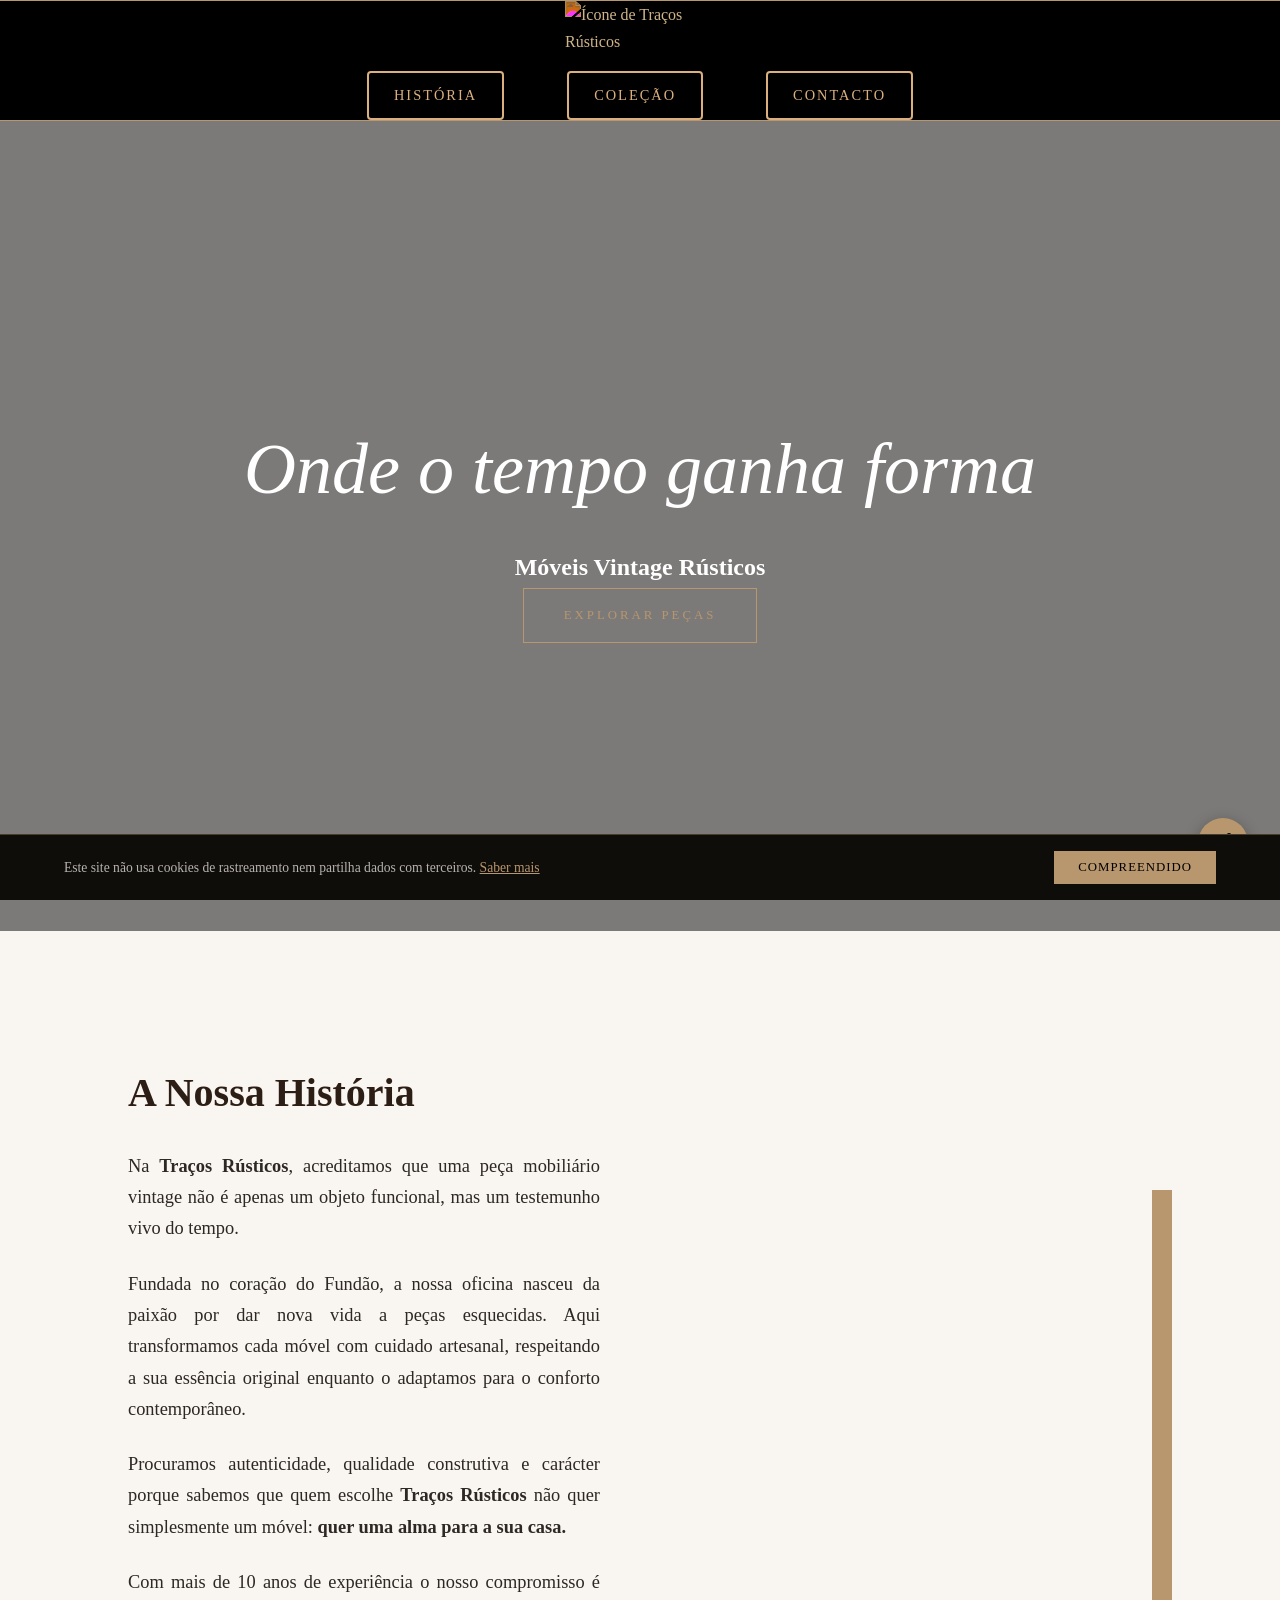
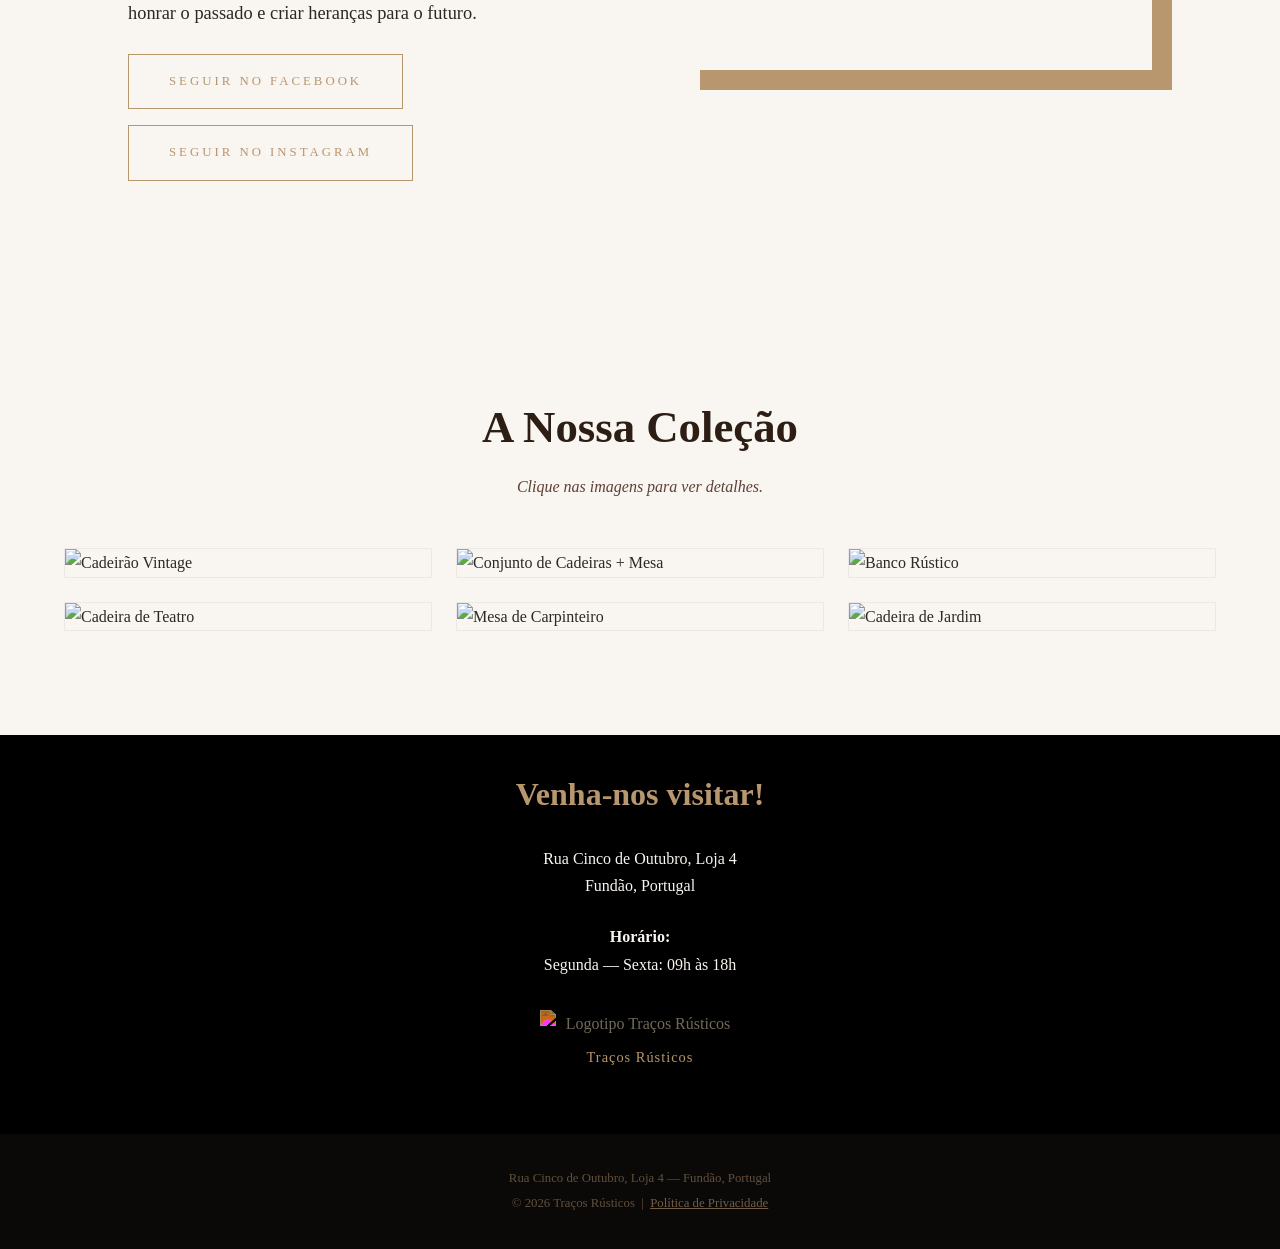
==== index.html @ 24136291 "Otimização: convertidas imagens para WebP e ajustado layout mobile para melhor alinhamento" ====
<!DOCTYPE html>
<html lang="pt">
<head>
  <meta charset="UTF-8">
  <meta name="viewport" content="width=device-width, initial-scale=1.0">
  <title>Traços Rústicos | Móveis Vintage e Restauro Artesanal no Fundão</title>
  <meta name="description" content="Oficina de mobiliário vintage e peças artesanais no Fundão. Especialistas em restauro de móveis rústicos com alma e história. Visite o nosso espaço!">
  <meta name="keywords" content="móveis vintage, mobiliário rústico, restauro de móveis, antiguidades Fundão, decoração artesanal, peças com história, Traços Rústicos">
  <meta name="author" content="Traços Rústicos">
  
  <!-- Open Graph / Facebook -->
  <meta property="og:type" content="website">
  <meta property="og:url" content="https://jotanuno17.github.io/TracosRusticos-pagina/">
  <meta property="og:title" content="Traços Rústicos | Móveis Vintage e Restauro Artesanal">
  <meta property="og:description" content="Oficina de mobiliário vintage e peças artesanais no Fundão. Descubra peças únicas com alma e história.">
  <meta property="og:image" content="https://jotanuno17.github.io/TracosRusticos-pagina/src/logo.png">

  <!-- Twitter -->
  <meta property="twitter:card" content="summary_large_image">
  <meta property="twitter:url" content="https://jotanuno17.github.io/TracosRusticos-pagina/">
  <meta property="twitter:title" content="Traços Rústicos | Móveis Vintage e Restauro Artesanal">
  <meta property="twitter:description" content="Oficina de mobiliário vintage e peças artesanais no Fundão. Descubra peças únicas com alma e história.">
  <meta property="twitter:image" content="https://jotanuno17.github.io/TracosRusticos-pagina/src/logo.png">

  <link rel="stylesheet" href="style.css">
</head>
<body>

    <header class="main-header">
        </header>

  <style>
    :root {
      --cream: #f9f5f0;
      --dark: #010000;
      --gold: #b8966e;
      --wood-dark: #2c1e14;
      --wood-medium: #5d4037;
      --text: #2d2824;
      --white: #ffffff;
      --overlay: rgba(18, 16, 14, 0.95);
    }

    * { margin: 0; padding: 0; box-sizing: border-box; }
    html { 
      scroll-behavior: smooth; 
      overflow-x: hidden; 
      width: 100%;
    }

    body {
      font-family: 'Cormorant Garamond', serif;
      background: var(--cream);
      color: var(--text);
      line-height: 1.7;
      overflow-x: hidden;
      width: 100%;
    }

    /* ── NAVEGAÇÃO ── */
    header {
      background: var(--dark);
      padding: 1.2rem 5%;
      display: flex;
      flex-direction: column;
      align-items: center;
      justify-content: center;
      position: sticky;
      top: 0;
      z-index: 1000;
      border-bottom: 1px solid var(--gold);
      gap: 1rem;
    }

    .logo h1 {
      font-family: 'Playfair Display', serif;
      color: var(--gold);
      font-size: 1.7rem;
      letter-spacing: 1px;
    }

    .logo span {
      display: block;
      color: var(--gold);
      font-size: 0.65rem;
      text-transform: uppercase;
      letter-spacing: 4px;
      opacity: 0.8;
    }

    .main-logo {
      max-width: 150px;
      height: auto;
      display: block;
      /* Filtro para converter branco para #b8966e (dourado) com contraste e brilho otimizados */
      filter: invert(67%) sepia(13%) saturate(1063%) hue-rotate(352deg) brightness(115%) contrast(95%);
      transition: transform 0.3s ease;
    }
    .main-logo:hover { transform: scale(1.05); }

    /* ── ANIMAÇÕES DE FADE-IN ── */
    .reveal {
      opacity: 0;
      transform: translateY(30px);
      transition: all 0.8s ease-out;
    }
    .reveal.active {
      opacity: 1;
      transform: translateY(0);
    }

    /* ── BOTÃO DE PARTILHA ── */
    .share-btn {
      position: fixed;
      bottom: 2rem;
      right: 2rem;
      background: var(--gold);
      color: var(--dark);
      width: 50px;
      height: 50px;
      border-radius: 50%;
      display: flex;
      align-items: center;
      justify-content: center;
      cursor: pointer;
      box-shadow: 0 4px 15px rgba(0,0,0,0.3);
      z-index: 999;
      transition: all 0.3s ease;
      border: none;
    }
    .share-btn:hover {
      transform: scale(1.1) translateY(-5px);
      background: var(--white);
    }
    .share-btn svg { width: 24px; height: 24px; fill: currentColor; }
    
    @media (max-width: 600px) {
      .share-btn { bottom: 1.5rem; right: 1.5rem; width: 45px; height: 45px; }
    }

    nav a {
      color: var(--gold);
      text-decoration: none;
      font-size: 0.85rem;
      text-transform: uppercase;
      letter-spacing: 2px;
      margin: 0 1.5rem;
      transition: opacity 0.3s;
    }

    nav a:hover { opacity: 0.7; }

    /* ── HERO ── */
    .hero {
      height: 90vh;
      background: linear-gradient(rgba(0,0,0,0.5), rgba(0,0,0,0.5)),
                  url(https://res.cloudinary.com/dtil3rfxc/image/upload/v1772812225/FotoLoja_IA_pwxmfw.jpg);
      background-size: cover;
      background-position: center;
      display: flex;
      flex-direction: column;
      justify-content: center;
      align-items: center;
      text-align: center;
      color: var(--white);
      padding: 0 20px;
    }

    .hero h2 {
      font-family: 'Playfair Display', serif;
      font-size: clamp(2.5rem, 6vw, 4.5rem);
      font-weight: 400;
      font-style: italic;
      margin-bottom: 1rem;
    }

    .hero p {
      font-size: 1.3rem;
      max-width: 600px;
      margin-bottom: 2.5rem;
      color: rgba(255,255,255,0.9);
    }

    .btn {
      padding: 1rem 2.5rem;
      border: 1px solid var(--gold);
      color: var(--gold);
      text-decoration: none;
      text-transform: uppercase;
      font-size: 0.8rem;
      letter-spacing: 3px;
      transition: all 0.4s;
      display: inline-block;
    }

    .btn:hover { background: var(--gold); color: var(--dark); }

    /* ── SOBRE ── */
    .sobre {
      padding: 8rem 10%;
      display: grid;
      grid-template-columns: 1fr 1fr;
      gap: 5rem;
      align-items: center;
    }

    .sobre-text h3 {
      font-family: 'Playfair Display', serif;
      font-size: 2.5rem;
      color: var(--wood-dark);
      margin-bottom: 1.5rem;
    }

    .sobre-text p {
      font-size: 1.15rem;
      margin-bottom: 1.5rem;
      text-align: justify;
    }

    .sobre-img {
      height: 500px;
      background: url('https://res.cloudinary.com/dtil3rfxc/image/upload/v1774916712/pe%C3%A7a_para_capa_do_site_lcsenp.jpg') center/cover;
      box-shadow: 20px 20px 0 var(--gold);
    }

    /* ── GALERIA ── */
    .section-header {
      text-align: center;
      padding: 5rem 1rem 3rem;
    }

    .section-header h3 {
      font-family: 'Playfair Display', serif;
      font-size: 2.8rem;
      color: var(--wood-dark);
    }

    .section-header p {
      font-style: italic;
      color: var(--wood-medium);
      margin-top: 0.5rem;
    }

    .gallery-grid {
      columns: 3;
      column-gap: 1.5rem;
      padding: 0 5% 5rem;
    }

    .gallery-item {
      break-inside: avoid;
      margin-bottom: 1.5rem;
      position: relative;
      cursor: pointer;
      overflow: hidden;
      border: 1px solid rgba(0,0,0,0.05);
    }

    .gallery-item img {
      width: 100%;
      display: block;
      transition: transform 0.6s ease;
    }

    .gallery-item:hover img { transform: scale(1.05); }

    .gallery-overlay {
      position: absolute;
      inset: 0;
      background: rgba(44, 30, 20, 0.7);
      display: flex;
      flex-direction: column;
      justify-content: center;
      align-items: center;
      opacity: 0;
      transition: opacity 0.4s;
      color: white;
      text-align: center;
      padding: 20px;
    }

    .gallery-item:hover .gallery-overlay { opacity: 1; }
    .gallery-overlay h4 { font-family: 'Playfair Display', serif; font-size: 1.4rem; }

    .gallery-empty {
      text-align: center;
      padding: 3rem;
      font-style: italic;
      opacity: 0.5;
      column-span: all;
    }

    /* ── LIGHTBOX ── */
    .lightbox {
      display: none;
      position: fixed;
      inset: 0;
      background: var(--overlay);
      z-index: 2000;
      justify-content: center;
      align-items: center;
      flex-direction: column;
      padding: 2rem;
    }

    .lightbox.active { display: flex; }

    .lightbox img {
      max-width: 90%;
      max-height: 70vh;
      box-shadow: 0 0 50px rgba(0,0,0,0.5);
      border: 4px solid var(--gold);
    }

    .lightbox-info {
      color: var(--cream);
      text-align: center;
      margin-top: 1.5rem;
      max-width: 600px;
    }

    .lightbox-info h4 {
      font-family: 'Playfair Display', serif;
      font-size: 2rem;
      color: var(--gold);
      margin-bottom: 0.5rem;
    }

    .lightbox-close {
      position: absolute;
      top: 2rem;
      right: 2rem;
      color: var(--gold);
      font-size: 2.5rem;
      cursor: pointer;
      background: none;
      border: none;
    }

    .lightbox-nav {
      position: absolute;
      top: 50%;
      transform: translateY(-50%);
      background: rgba(184,150,110,0.2);
      border: 1px solid var(--gold);
      color: var(--gold);
      font-size: 1.5rem;
      padding: 0.6rem 1rem;
      cursor: pointer;
      transition: background 0.3s;
    }

    .lightbox-nav:hover { background: var(--gold); color: var(--dark); }
    .lightbox-prev { left: 1.5rem; }
    .lightbox-next { right: 1.5rem; }

    /* ── CONTACTO ── */
    .contacto {
      background: var(--dark);
      color: var(--cream);
      padding: 2rem 10% 4rem;
      display: flex;
      flex-direction: column;
      align-items: center;
      text-align: center;
    }

    .contacto .section-header h3 { color: var(--white); }
    .contacto .section-header p  { color: rgba(253,250,246,0.5); }

    .contact-grid {
      display: flex;
      flex-direction: column;
      align-items: center;
      gap: 2rem;
      width: 100%;
      max-width: 800px;
    }

    .contact-info h4 {
      font-family: 'Playfair Display', serif;
      font-size: 2rem;
      color: var(--gold);
      margin-bottom: 1.5rem;
    }

    .contact-info p { margin-bottom: 0.75rem; }
    .contact-info a { color: var(--gold); }

    .contact-form input,
    .contact-form textarea {
      width: 100%;
      background: rgba(255,255,255,0.05);
      border: 1px solid var(--gold);
      padding: 1rem;
      color: white;
      margin-bottom: 1rem;
      font-family: inherit;
      font-size: 1rem;
      outline: none;
    }

    .contact-form input::placeholder,
    .contact-form textarea::placeholder { color: rgba(255,255,255,0.35); font-style: italic; }

    .contact-form button {
      background: var(--gold);
      border: none;
      padding: 1rem 2rem;
      cursor: pointer;
      font-family: inherit;
      text-transform: uppercase;
      letter-spacing: 2px;
      font-weight: 600;
      width: 100%;
      transition: background 0.3s;
      color: var(--dark);
    }

    .contact-form button:hover:not(:disabled) { background: var(--wood-medium); color: var(--white); }
    .contact-form button:disabled { opacity: 0.7; cursor: default; }

    /* ── FOOTER ── */
    footer {
      background: #0a0908;
      color: rgba(184,150,110,0.5);
      text-align: center;
      padding: 2rem 3rem;
      font-size: 0.8rem;
      line-height: 2;
    }

    footer a {
      color: rgba(184,150,110,0.6);
      cursor: pointer;
      text-decoration: underline;
    }

    /* ── COOKIE BAR ── */
    .cookie-bar {
      position: fixed;
      bottom: 0; left: 0; right: 0;
      background: #0f0d0a;
      border-top: 1px solid rgba(184,150,110,0.35);
      padding: 1rem 5%;
      display: flex;
      align-items: center;
      justify-content: space-between;
      gap: 1.5rem;
      z-index: 8000;
      transform: translateY(100%);
      transition: transform 0.5s ease;
    }

    .cookie-bar.visible { transform: translateY(0); }

    .cookie-bar p {
      color: rgba(253,250,246,0.7);
      font-size: 0.85rem;
      line-height: 1.5;
    }

    .cookie-bar a {
      color: var(--gold);
      cursor: pointer;
      text-decoration: underline;
    }

    .cookie-btn {
      background: var(--gold);
      color: var(--dark);
      border: none;
      padding: 0.55rem 1.5rem;
      font-family: 'Cormorant Garamond', serif;
      font-size: 0.8rem;
      letter-spacing: 1px;
      text-transform: uppercase;
      cursor: pointer;
      white-space: nowrap;
      flex-shrink: 0;
      transition: background 0.3s;
    }

    .cookie-btn:hover { background: var(--wood-medium); color: var(--white); }

    /* ── PRIVACY MODAL ── */
    .privacy-modal {
      display: none;
      position: fixed;
      inset: 0;
      background: rgba(10,8,6,0.96);
      z-index: 9500;
      align-items: center;
      justify-content: center;
      padding: 2rem;
    }

    .privacy-modal.active { display: flex; }

    .privacy-box {
      background: #1a1612;
      border: 1px solid rgba(184,150,110,0.4);
      max-width: 680px;
      width: 100%;
      max-height: 85vh;
      display: flex;
      flex-direction: column;
    }

    .privacy-head {
      padding: 1.75rem 2rem;
      border-bottom: 1px solid rgba(184,150,110,0.2);
      display: flex;
      justify-content: space-between;
      align-items: center;
    }

    .privacy-head h2 {
      font-family: 'Playfair Display', serif;
      color: var(--gold);
      font-size: 1.4rem;
      font-weight: 400;
    }

    .privacy-close {
      background: none;
      border: none;
      color: rgba(253,250,246,0.5);
      font-size: 1.4rem;
      cursor: pointer;
      transition: color 0.2s;
    }

    .privacy-close:hover { color: var(--gold); }

    .privacy-body {
      padding: 2rem;
      overflow-y: auto;
      color: rgba(253,250,246,0.75);
      font-size: 0.95rem;
      line-height: 1.8;
    }

    .privacy-body h3 {
      font-family: 'Playfair Display', serif;
      color: var(--gold);
      font-size: 1.05rem;
      font-weight: 400;
      margin: 1.5rem 0 0.5rem;
    }

    .privacy-body h3:first-child { margin-top: 0; }

    /* ── RESPONSIVE ── */
    @media (max-width: 900px) {
      .sobre, .contact-grid { grid-template-columns: 1fr; }
      .gallery-grid { columns: 2; }
      .sobre-img { 
        height: 300px; 
        margin-top: 2rem; 
        box-shadow: 10px 10px 0 var(--gold); 
        width: 100%;
      }
      header { 
        flex-direction: column; 
        gap: 1rem; 
        text-align: center; 
        padding: 1.5rem 5%; 
        width: 100%;
        border-bottom: none;
      }
      .logo-container { width: 100%; display: flex; justify-content: center; }
      .main-logo { max-width: 100px; height: auto; }
      nav { display: none; }
      .lightbox-prev { left: 0.5rem; }
      .lightbox-next { right: 0.5rem; }
      .sobre { padding: 4rem 5%; gap: 2rem; }
      .contacto { padding: 4rem 5%; }
      .social-btns {
        flex-direction: column;
        align-items: center;
        width: 100%;
      }
      .social-btns .btn {
        width: 100%;
        max-width: 300px;
        text-align: center;
      }
    }

    @media (max-width: 600px) {
      .gallery-grid { columns: 1; }
      .cookie-bar { flex-direction: column; align-items: flex-start; padding: 1rem 5%; }
      .hero h2 { font-size: 2.2rem; }
      .hero p { font-size: 1.1rem; }
      .section-header h3 { font-size: 2.2rem; }
      .contact-info h4 { font-size: 1.6rem; }
    }
  </style>
</head>
<body>

  <!-- HEADER -->
  <header class="main-header">
  <div class="logo-container">
    <img src="/TracosRusticos-pagina/src/logo.png" alt="Ícone de Traços Rústicos" class="main-logo">
  </div>
  <nav class="main-nav">
    <a href="#sobre" class="nav-btn">História</a>
    <a href="#galeria" class="nav-btn">Coleção</a>
    <a href="#contacto" class="nav-btn">Contacto</a>
  </nav>
</header>

  <!-- HERO -->
  <section class="hero">  
    <div class="reveal active">
      <h2>Onde o tempo ganha forma</h2>
      <h1>Móveis Vintage Rústicos</h1>
      <a href="#galeria" class="btn">Explorar Peças</a>
    </div>
  </section>
  <!-- SOBRE -->
  <section id="sobre" class="sobre reveal">
    <div class="sobre-text">
      <h3>A Nossa História</h3>
      <p>
          <p2>Na <strong>Traços Rústicos</strong>, acreditamos que uma peça mobiliário vintage não é apenas um objeto funcional, mas um testemunho vivo do tempo.</p2>
      <p> Fundada no coração do Fundão, a nossa oficina nasceu da paixão por dar nova vida a peças esquecidas. Aqui transformamos cada móvel com cuidado artesanal, respeitando a sua essência original enquanto o adaptamos para o conforto contemporâneo.  <p> 
   <p> Procuramos autenticidade, qualidade construtiva e carácter porque sabemos que quem escolhe <strong>Traços Rústicos</strong> não quer simplesmente um móvel: <strong>quer uma alma para a sua casa.</strong></p>
   <p>Com mais de 10 anos de experiência o nosso compromisso é honrar o passado e criar heranças para o futuro. 
      </p>
      <div class="social-btns" style="margin-top:1.5rem; display: flex; gap: 1rem; flex-wrap: wrap;">
        <a href="https://www.facebook.com/profile.php?id=100013666980597" target="_blank" class="btn">Seguir no Facebook</a>
        <a href="https://www.instagram.com/paulocreativo1/" target="_blank" class="btn">Seguir no Instagram</a>
      </div>
    </div>
    <div class="sobre-img"></div>
  </section>

  <!-- GALERIA -->
  <section id="galeria" class="reveal">
    <div class="section-header">
      <h3>A Nossa Coleção</h3>
      <p>Clique nas imagens para ver detalhes.</p>
    </div>
    <div class="gallery-grid" id="galleryGrid">
      <div class="gallery-empty">A carregar peças…</div>
    </div>
  </section>

  <!-- CONTACTO -->
  <section id="contacto" class="contacto reveal">
    <div class="contact-grid">
      <div class="contact-info">
        <h4>Venha-nos visitar!</h4>
        <p>Rua Cinco de Outubro, Loja 4<br>Fundão, Portugal</p>
        <p style="margin-top:1.5rem;"><strong>Horário:</strong><br>Segunda — Sexta: 09h às 18h</p>
        <div style="margin-top:2rem; display: flex; flex-direction: column; align-items: center; gap: 0.5rem;">
          <img src="/TracosRusticos-pagina/src/logo.png" alt="Logotipo Traços Rústicos" class="main-logo" style="max-width: 220px;">
          <a href="https://www.facebook.com/profile.php?id=100013666980597" target="_blank" style="color: var(--gold); text-decoration: none; font-size: 0.9rem; letter-spacing: 1px;">Traços Rústicos</a>
        </div>
      </div>
    </div>
  </section>

  <!-- FOOTER -->
  <footer>
    <p>Rua Cinco de Outubro, Loja 4 — Fundão, Portugal</p>
    <p>&copy; 2026 Traços Rústicos &nbsp;|&nbsp;
      <a onclick="abrirPrivacidade()">Política de Privacidade</a>
    </p>
  </footer>

  <!-- SHARE BUTTON -->
  <button class="share-btn" onclick="partilharPagina()" title="Partilhar com amigos">
    <svg viewBox="0 0 24 24"><path d="M18 16.08c-.76 0-1.44.3-1.96.77L8.91 12.7c.05-.23.09-.46.09-.7s-.04-.47-.09-.7l7.05-4.11c.54.5 1.25.81 2.04.81 1.66 0 3-1.34 3-3s-1.34-3-3-3-3 1.34-3 3c0 .24.04.47.09.7L8.04 9.81C7.5 9.31 6.79 9 6 9c-1.66 0-3 1.34-3 3s1.34 3 3 3c.79 0 1.5-.31 2.04-.81l7.12 4.16c-.05.21-.08.43-.08.65 0 1.61 1.31 2.92 2.92 2.92s2.92-1.31 2.92-2.92c0-1.61-1.31-2.92-2.92-2.92zM18 4c.55 0 1 .45 1 1s-.45 1-1 1-1-.45-1-1 .45-1 1-1zM6 13c-.55 0-1-.45-1-1s.45-1-1-1 1-.45 1-1 .45 1 1 1zM18 20c-.55 0-1-.45-1-1s.45-1-1-1 1-.45 1-1 .45 1 1 1z"/></svg>
  </button>

  <!-- COOKIE BAR -->
  <div class="cookie-bar" id="cookieBar">
    <p>
      Este site não usa cookies de rastreamento nem partilha dados com terceiros.
      <a onclick="abrirPrivacidade()">Saber mais</a>
    </p>
    <button class="cookie-btn" onclick="aceitarCookies()">Compreendido</button>
  </div>

  <!-- PRIVACY MODAL -->
  <div class="privacy-modal" id="privacyModal">
    <div class="privacy-box">
      <div class="privacy-head">
        <h2>Política de Privacidade</h2>
        <button class="privacy-close" onclick="fecharPrivacidade()">✕</button>
      </div>
      <div class="privacy-body">
        <h3>Cookies</h3>
        <p>Este site <strong>não utiliza cookies</strong> de rastreamento, publicidade ou análise. Não partilhamos qualquer dado com terceiros.</p>

  
      </div>
    </div>
  </div>

  <!-- LIGHTBOX -->
  <div class="lightbox" id="lightbox">
    <button class="lightbox-close" onclick="fecharLightbox()">✕</button>
    <button class="lightbox-nav lightbox-prev" onclick="navLightbox(-1)">‹</button>
    <img id="lbImg" src="" alt="">
    <div class="lightbox-info">
      <h4 id="lbTitle"></h4>
      <p  id="lbDesc"></p>
    </div>
    <button class="lightbox-nav lightbox-next" onclick="navLightbox(1)">›</button>
  </div>


  <script>
    // ============================================================
    // GALERIA — Para adicionar uma nova peça, copia um bloco { }
    // e preenche: img (caminho da imagem), titulo e desc.
    // ============================================================
    const pecas = [
      {
        img: "/TracosRusticos-pagina/src/Cadeira1_marco.png",
        titulo: "Cadeirão Vintage",
        desc: "Cadeirão vintage restaurado estofado em tecido."
      },
      {
        img: "/TracosRusticos-pagina/src/Cadeira2_marco.jpg",
        titulo: "Cadeira de Teatro",
        desc: "Cadeira de madeira com assento estofado em veludo vermelho."
      },
      {
        img: "/TracosRusticos-pagina/src/Cadeira3_marco.jpg",
        titulo: "Conjunto de Cadeiras + Mesa",
        desc: "Conjunto de Cadeiras com mesa restaurada em madeira maciça, perfeito para refeições rústicas."
      },
      {
        img: "/TracosRusticos-pagina/src/mesa_carpinteiro.jpg",
        titulo: "Mesa de Carpinteiro",
        desc: "Mesa de trabalho ideal para um espaço de criação."
      },
      {
        img: "/TracosRusticos-pagina/src/banco.jpg",
        titulo: "Banco Rústico",
        desc: "Banco estilo suíço, perfeito quer para interiores quer para exteriores."
      },
      {
        img: "/TracosRusticos-pagina/src/Cadeira_jardim.jpg",
        titulo: "Cadeira de Jardim",
        desc: "Cadeira rústica ideal para ambientes exteriores."
      },
    ];
    // ============================================================

    const grid = document.getElementById('galleryGrid');
    grid.innerHTML = '';
    let currentIndex = 0;

    pecas.forEach((peca, i) => {
      grid.innerHTML += `
        <div class="gallery-item" onclick="abrirLightbox(${i})">
          <img src="${peca.img}" alt="${peca.titulo}" loading="lazy">
          <div class="gallery-overlay">
            <h4>${peca.titulo}</h4>
            <p>${peca.desc}</p>
          </div>
        </div>`;
    });

    function abrirLightbox(i) {
      currentIndex = i;
      document.getElementById('lbImg').src = pecas[i].img;
      document.getElementById('lbTitle').textContent = pecas[i].titulo;
      document.getElementById('lbDesc').textContent = pecas[i].desc;
      document.getElementById('lightbox').classList.add('active');
    }

    function fecharLightbox() {
      document.getElementById('lightbox').classList.remove('active');
    }

    function navLightbox(dir) {
      currentIndex = (currentIndex + dir + pecas.length) % pecas.length;
      abrirLightbox(currentIndex);
    }

    function aceitarCookies() {
      localStorage.setItem('cookiesAceites', 'true');
      document.getElementById('cookieBar').style.display = 'none';
    }

    function partilharPagina() {
      if (navigator.share) {
        navigator.share({
          title: 'Traços Rústicos | Antiguidades & Peças com História',
          text: 'Descobre peças únicas e mobiliário vintage restaurado na Traços Rústicos.',
          url: window.location.href
        }).catch(console.error);
      } else {
        // Fallback: Copiar para o clipboard
        navigator.clipboard.writeText(window.location.href).then(() => {
          alert('Link copiado para a área de transferência! Partilha com os teus amigos.');
        });
      }
    }

    function abrirPrivacidade() {
      document.getElementById('privacyModal').classList.add('active');
    }

    // Animação de Fade-In ao fazer Scroll
    function reveal() {
      var reveals = document.querySelectorAll(".reveal");
      for (var i = 0; i < reveals.length; i++) {
        var windowHeight = window.innerHeight;
        var elementTop = reveals[i].getBoundingClientRect().top;
        var elementVisible = 150;
        if (elementTop < windowHeight - elementVisible) {
          reveals[i].classList.add("active");
        }
      }
    }
    window.addEventListener("scroll", reveal);
    window.addEventListener("load", reveal);

    function fecharPrivacidade() {
      document.getElementById('privacyModal').classList.remove('active');
    }

    if (!localStorage.getItem('cookies')) {
      setTimeout(() => document.getElementById('cookieBar').classList.add('visible'), 1000);
    }

    function enviarMensagem() {
      const btn = document.getElementById('btnEnviar');
      btn.disabled = true;
      btn.textContent = 'Enviado ✓';
    }
  </script>
</body>
</html>
---- style.css ----
body {
  margin: 0;
  font-family: 'Playfair Display', serif; /* Uma fonte serif elegante, como a do menu original */
  background-color: #000;
}

.main-header {
  background-color: #000000;
  display: flex;
  justify-content: space-between; /* Distribui os 3 itens: spacer, logo, nav */
  align-items: left; /* Alinha verticalmente no centro */
  padding: 0px 50px; /* Adiciona padding para um aspeto mais limpo */
  border-top: none
}

.spacer {
  flex: 1; /* Ocupa um terço do espaço à esquerda para centralizar o logo */
}

.logo-container {
  flex: 1; /* Ocupa um terço do espaço no centro */
  text-align: left; /* Centraliza o logo dentro do container */
}

.main-logo {
  width: 200px;
  height: 200px;
  display: block;
  margin: 0 auto;
}

.main-nav {
  flex: 1; /* Ocupa um terço do espaço à direita */
  text-align: right;
  display: flex;
  justify-content: flex-end; /* Alinha os botões à direita */
  gap: 15px; /* Espaço entre os botões */
}

.nav-btn {
  color: #dcb07e; /* Cor dourada viva */
  text-transform: uppercase;
  text-decoration: none;
  font-weight: 500;
  font-size: 0.9em;
  border: 2px solid #dcb07e; /* Borda dourada viva */
  padding: 10px 25px; /* Mais padding para um aspeto de botão */
  border-radius: 4px; /* Retangular com cantos ligeiramente arredondados */
  display: inline-block;
  transition: all 0.3s ease; /* Efeito suave no hover */
}

.nav-btn:hover {
  background-color: #dcb07e; /* Inverte as cores no hover */
  color: #000000;
}
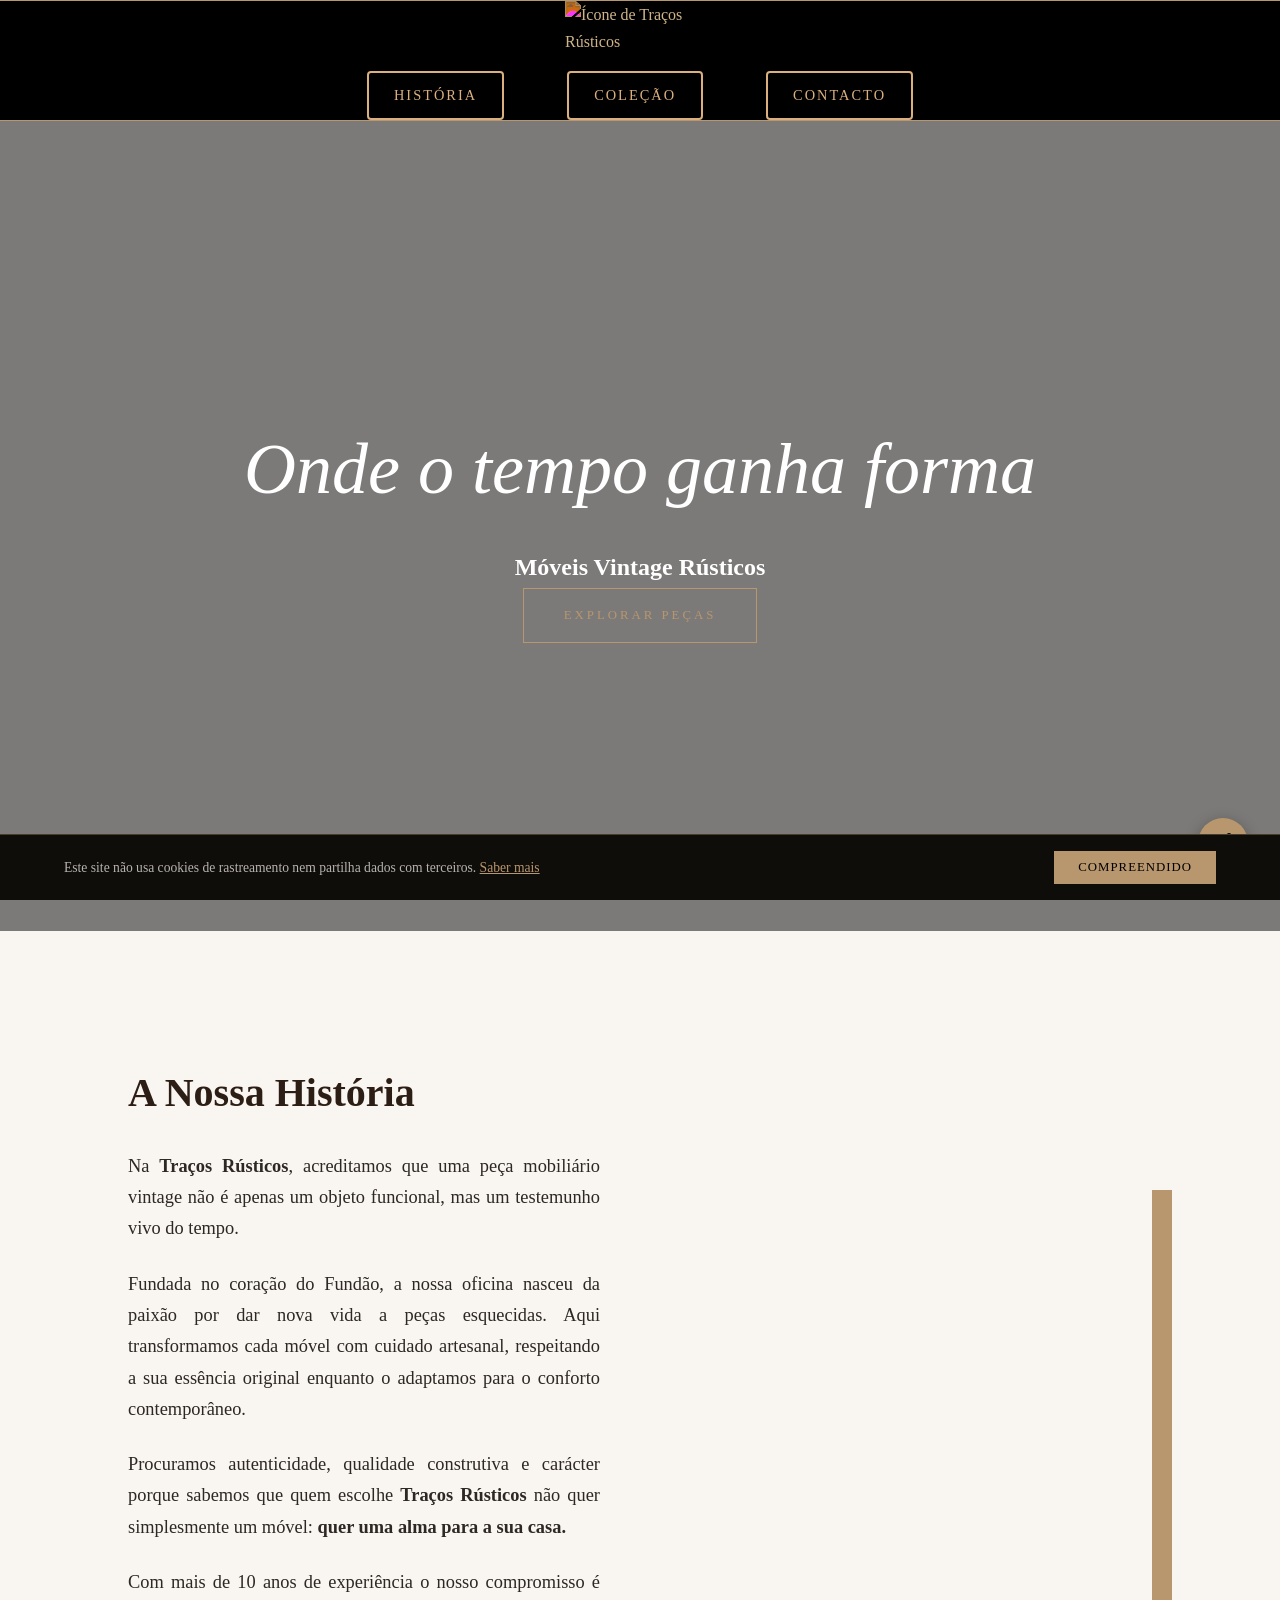
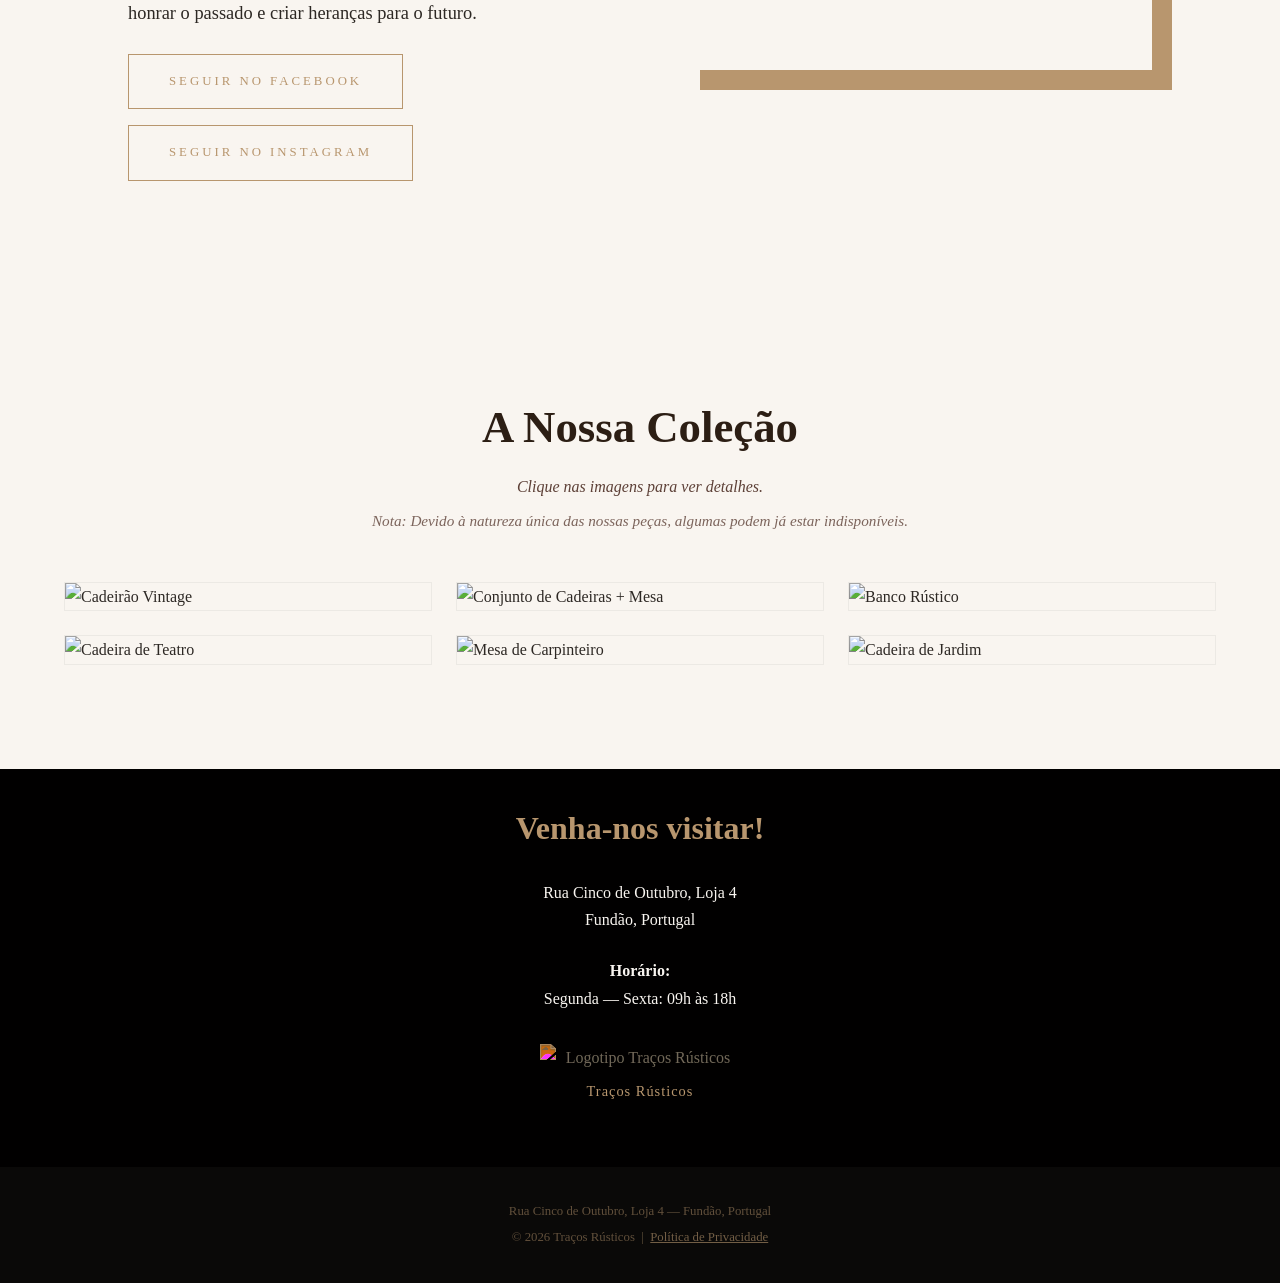
==== commit 15e02484: "Conteúdo: adicionada nota de disponibilidade na secção da Coleção" ====
--- a/index.html
+++ b/index.html
@@ -643,6 +643,7 @@
     <div class="section-header">
       <h3>A Nossa Coleção</h3>
       <p>Clique nas imagens para ver detalhes.</p>
+      <p style="font-style: italic; margin-top: 0.5rem; opacity: 0.8; font-size: 0.95rem;">Nota: Devido à natureza única das nossas peças, algumas podem já estar indisponíveis.</p>
     </div>
     <div class="gallery-grid" id="galleryGrid">
       <div class="gallery-empty">A carregar peças…</div>
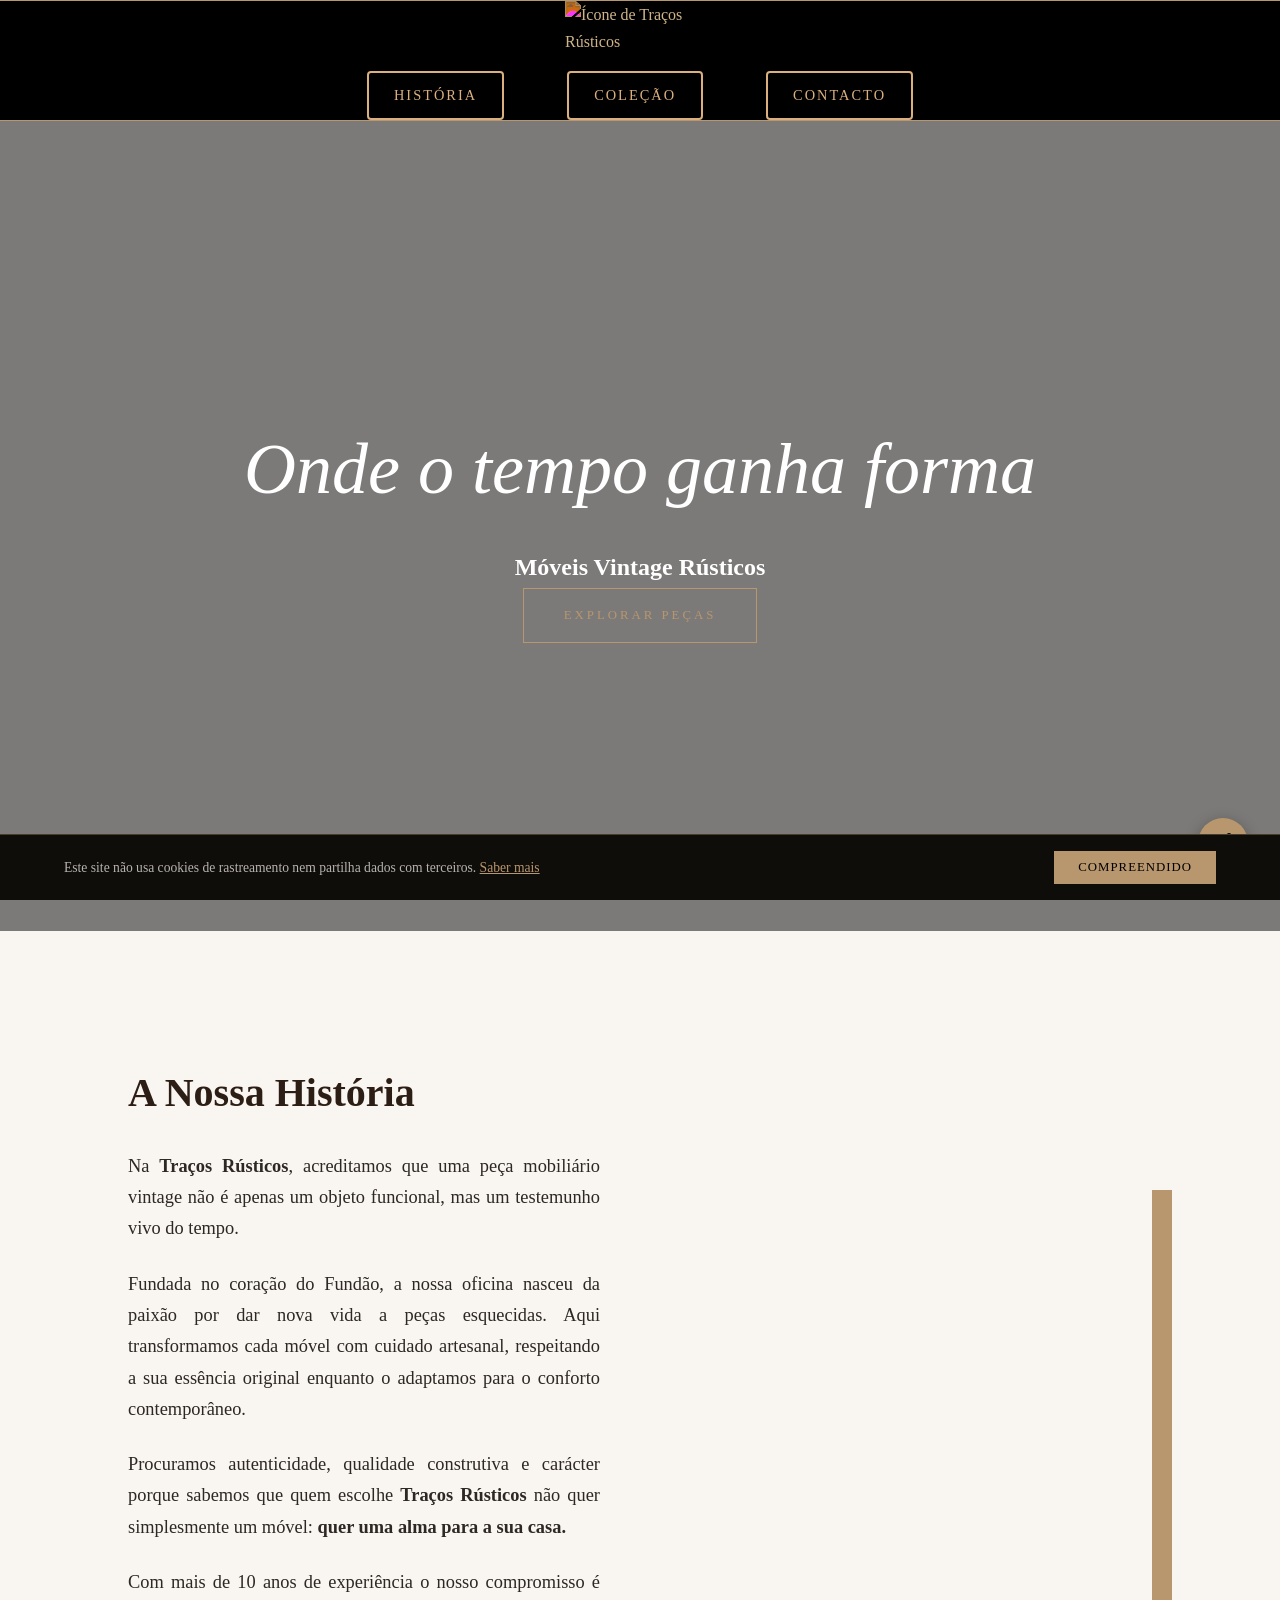
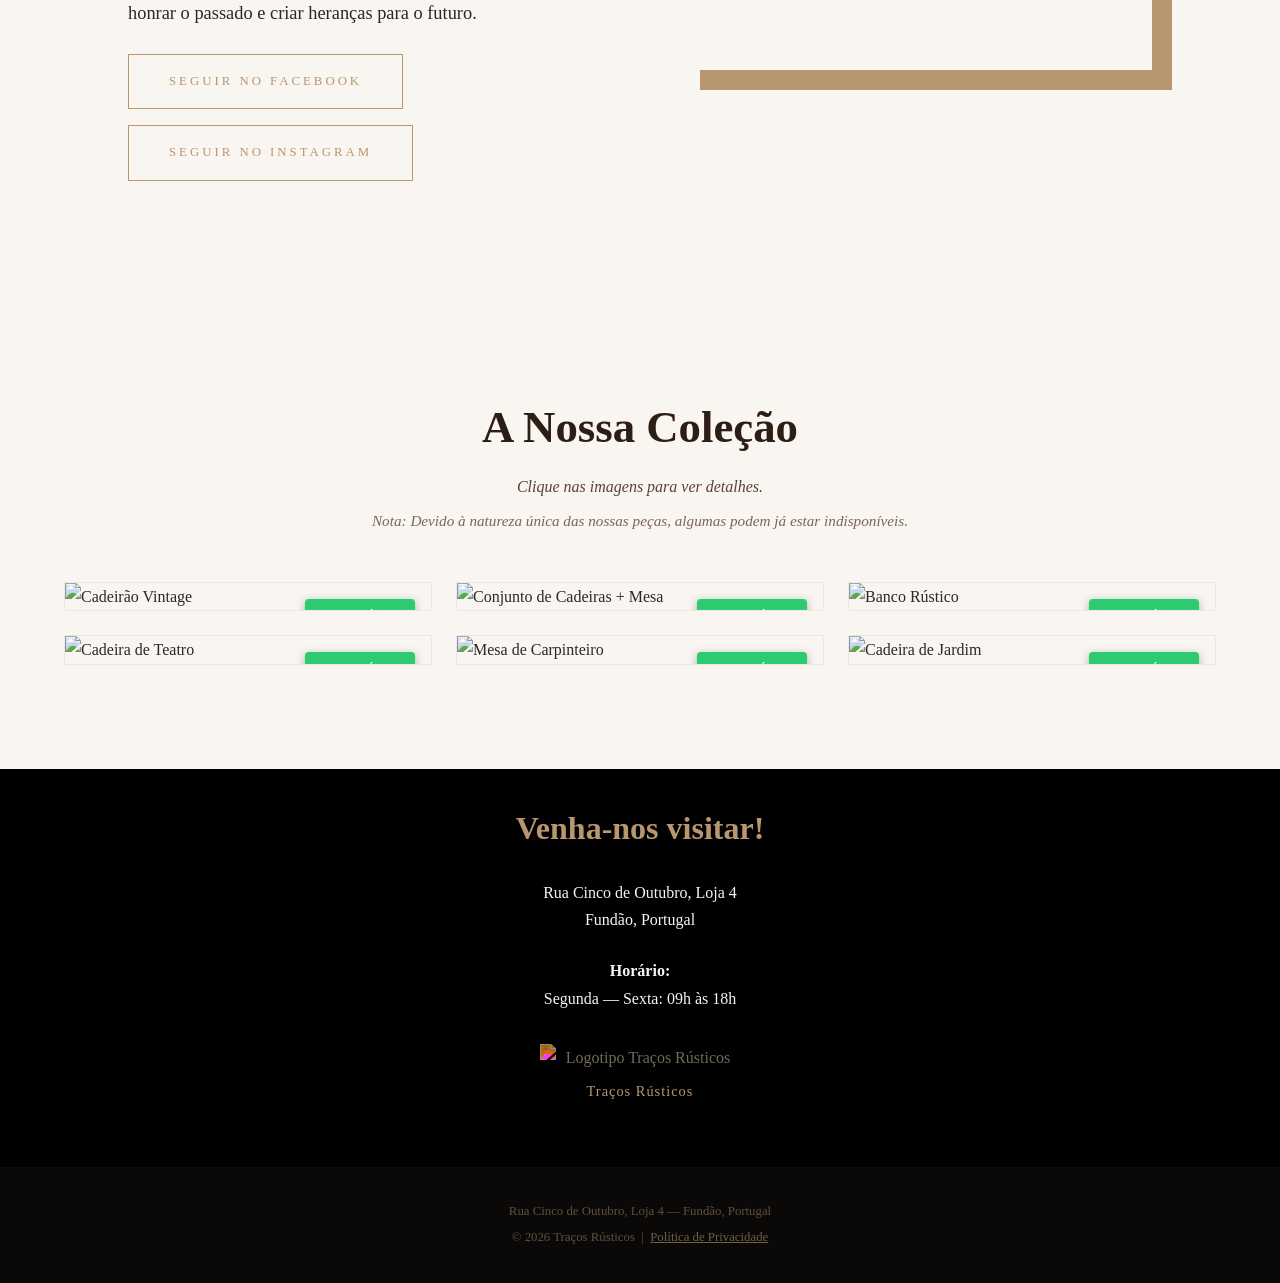
==== commit c986a067: "Funcionalidade: implementado sistema de etiquetas de disponibilidade (Disponível/Indisponível) na ga" ====
--- a/index.html
+++ b/index.html
@@ -281,6 +281,33 @@
 
     .gallery-item:hover .gallery-overlay { opacity: 1; }
     .gallery-overlay h4 { font-family: 'Playfair Display', serif; font-size: 1.4rem; }
+
+    /* ── ETIQUETAS DE DISPONIBILIDADE ── */
+    .badge {
+      position: absolute;
+      top: 1rem;
+      right: 1rem;
+      padding: 0.4rem 0.8rem;
+      font-size: 0.75rem;
+      font-weight: 600;
+      text-transform: uppercase;
+      letter-spacing: 1px;
+      border-radius: 4px;
+      z-index: 10;
+      box-shadow: 0 2px 8px rgba(0,0,0,0.3);
+      pointer-events: none;
+    }
+    .badge-available {
+      background: #2ecc71; /* Verde */
+      color: white;
+    }
+    .badge-unavailable {
+      background: #e74c3c; /* Vermelho */
+      color: white;
+    }
+    .gallery-item.unavailable img {
+      filter: grayscale(0.8) brightness(0.7);
+    }
 
     .gallery-empty {
       text-align: center;
@@ -719,38 +746,44 @@
   <script>
     // ============================================================
     // GALERIA — Para adicionar uma nova peça, copia um bloco { }
-    // e preenche: img (caminho da imagem), titulo e desc.
+    // e preenche: img (caminho da imagem), titulo, desc e disponivel (true/false).
     // ============================================================
     const pecas = [
       {
-        img: "/TracosRusticos-pagina/src/Cadeira1_marco.png",
+        img: "/TracosRusticos-pagina/src/Cadeira1_marco.webp",
         titulo: "Cadeirão Vintage",
-        desc: "Cadeirão vintage restaurado estofado em tecido."
+        desc: "Cadeirão vintage restaurado estofado em tecido.",
+        disponivel: true
       },
       {
-        img: "/TracosRusticos-pagina/src/Cadeira2_marco.jpg",
+        img: "/TracosRusticos-pagina/src/Cadeira2_marco.webp",
         titulo: "Cadeira de Teatro",
-        desc: "Cadeira de madeira com assento estofado em veludo vermelho."
+        desc: "Cadeira de madeira com assento estofado em veludo vermelho.",
+        disponivel: true
       },
       {
-        img: "/TracosRusticos-pagina/src/Cadeira3_marco.jpg",
+        img: "/TracosRusticos-pagina/src/Cadeira3_marco.webp",
         titulo: "Conjunto de Cadeiras + Mesa",
-        desc: "Conjunto de Cadeiras com mesa restaurada em madeira maciça, perfeito para refeições rústicas."
+        desc: "Conjunto de Cadeiras com mesa restaurada em madeira maciça, perfeito para refeições rústicas.",
+        disponivel: true
       },
       {
-        img: "/TracosRusticos-pagina/src/mesa_carpinteiro.jpg",
+        img: "/TracosRusticos-pagina/src/mesa_carpinteiro.webp",
         titulo: "Mesa de Carpinteiro",
-        desc: "Mesa de trabalho ideal para um espaço de criação."
+        desc: "Mesa de trabalho ideal para um espaço de criação.",
+        disponivel: true
       },
       {
-        img: "/TracosRusticos-pagina/src/banco.jpg",
+        img: "/TracosRusticos-pagina/src/banco.webp",
         titulo: "Banco Rústico",
-        desc: "Banco estilo suíço, perfeito quer para interiores quer para exteriores."
+        desc: "Banco estilo suíço, perfeito quer para interiores quer para exteriores.",
+        disponivel: true
       },
       {
-        img: "/TracosRusticos-pagina/src/Cadeira_jardim.jpg",
+        img: "/TracosRusticos-pagina/src/Cadeira_jardim.webp",
         titulo: "Cadeira de Jardim",
-        desc: "Cadeira rústica ideal para ambientes exteriores."
+        desc: "Cadeira rústica ideal para ambientes exteriores.",
+        disponivel: true
       },
     ];
     // ============================================================
@@ -760,8 +793,13 @@
     let currentIndex = 0;
 
     pecas.forEach((peca, i) => {
+      const statusClass = peca.disponivel ? 'available' : 'unavailable';
+      const statusText = peca.disponivel ? 'Disponível' : 'Indisponível';
+      const badgeClass = peca.disponivel ? 'badge-available' : 'badge-unavailable';
+
       grid.innerHTML += `
-        <div class="gallery-item" onclick="abrirLightbox(${i})">
+        <div class="gallery-item ${statusClass}" onclick="abrirLightbox(${i})">
+          <div class="badge ${badgeClass}">${statusText}</div>
           <img src="${peca.img}" alt="${peca.titulo}" loading="lazy">
           <div class="gallery-overlay">
             <h4>${peca.titulo}</h4>
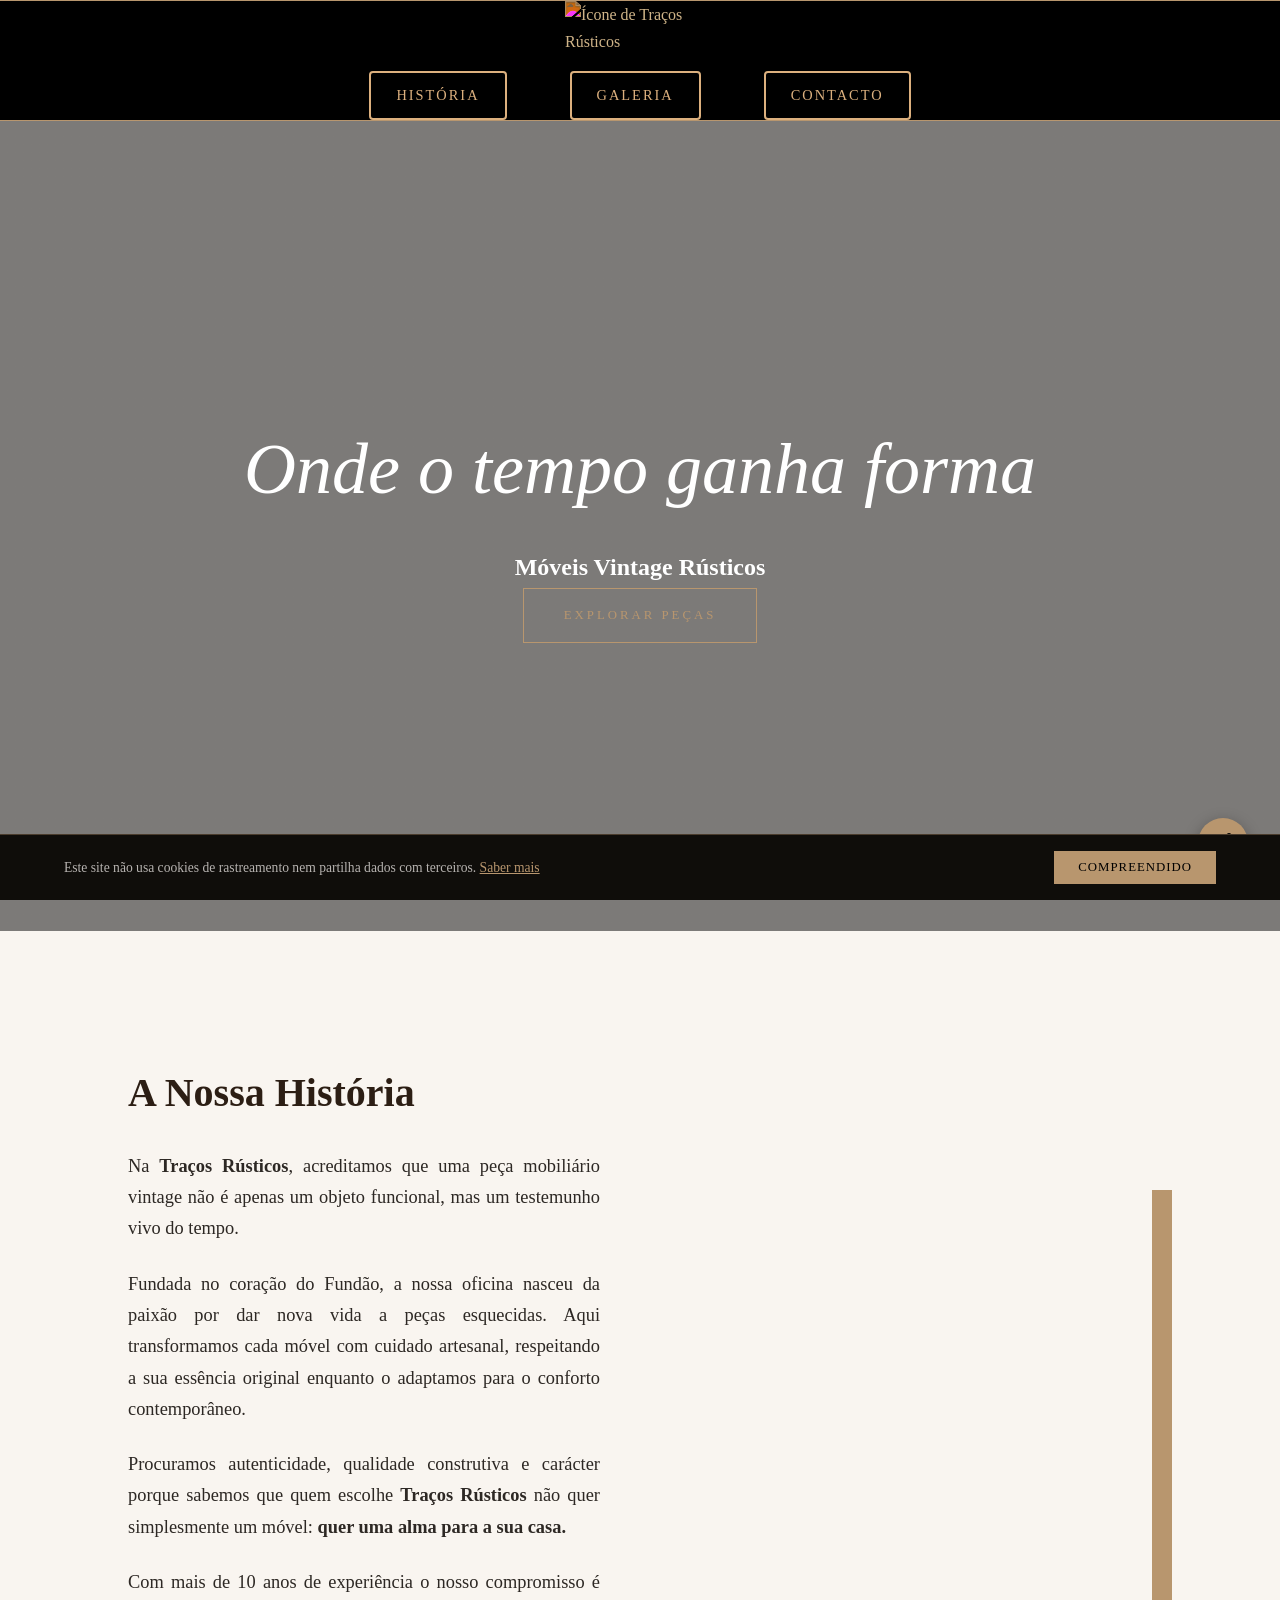
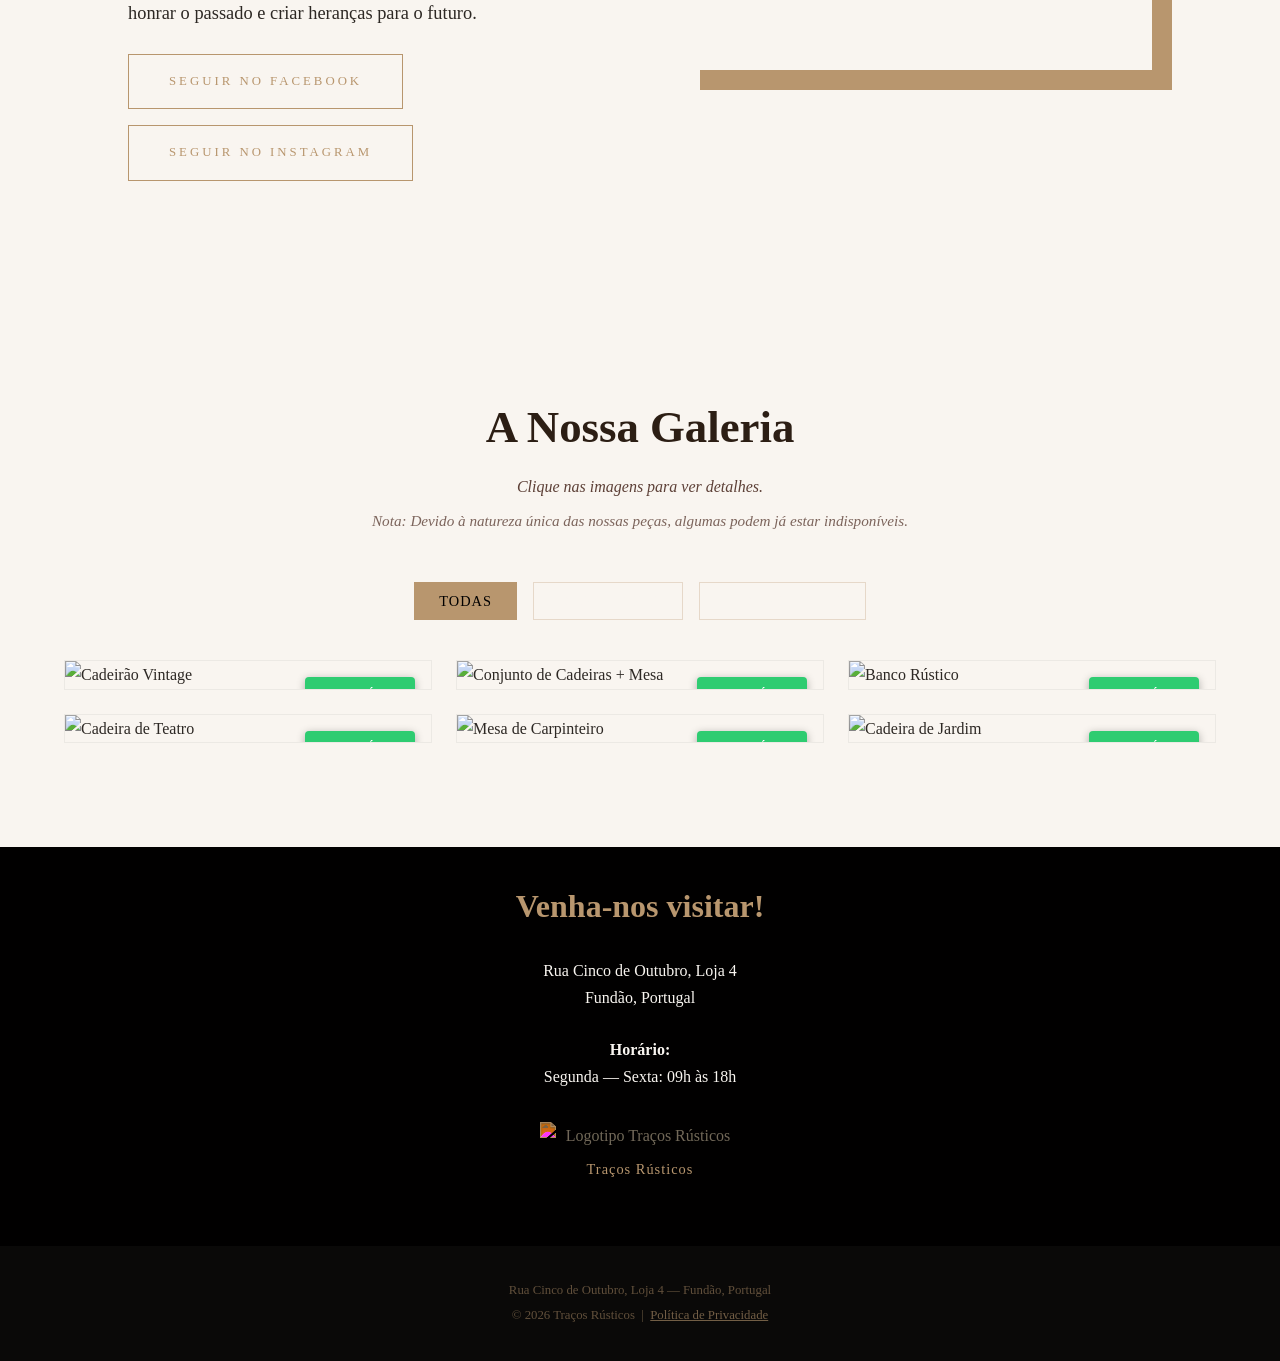
==== commit ee51ed80: "Funcionalidade: renomeada Coleção para Galeria e adicionados filtros de disponibilidade" ====
--- a/index.html
+++ b/index.html
@@ -281,6 +281,39 @@
 
     .gallery-item:hover .gallery-overlay { opacity: 1; }
     .gallery-overlay h4 { font-family: 'Playfair Display', serif; font-size: 1.4rem; }
+
+    /* ── FILTROS DA GALERIA ── */
+    .gallery-filters {
+      display: flex;
+      justify-content: center;
+      gap: 1rem;
+      margin-bottom: 2.5rem;
+      flex-wrap: wrap;
+    }
+
+    .filter-btn {
+      background: none;
+      border: 1px solid rgba(184,150,110,0.3);
+      color: var(--cream);
+      padding: 0.6rem 1.5rem;
+      font-family: 'Cormorant Garamond', serif;
+      font-size: 0.9rem;
+      letter-spacing: 1px;
+      text-transform: uppercase;
+      cursor: pointer;
+      transition: all 0.3s ease;
+    }
+
+    .filter-btn:hover {
+      border-color: var(--gold);
+      color: var(--gold);
+    }
+
+    .filter-btn.active {
+      background: var(--gold);
+      border-color: var(--gold);
+      color: var(--dark);
+    }
 
     /* ── ETIQUETAS DE DISPONIBILIDADE ── */
     .badge {
@@ -634,7 +667,7 @@
   </div>
   <nav class="main-nav">
     <a href="#sobre" class="nav-btn">História</a>
-    <a href="#galeria" class="nav-btn">Coleção</a>
+    <a href="#galeria" class="nav-btn">Galeria</a>
     <a href="#contacto" class="nav-btn">Contacto</a>
   </nav>
 </header>
@@ -668,9 +701,15 @@
   <!-- GALERIA -->
   <section id="galeria" class="reveal">
     <div class="section-header">
-      <h3>A Nossa Coleção</h3>
+      <h3>A Nossa Galeria</h3>
       <p>Clique nas imagens para ver detalhes.</p>
       <p style="font-style: italic; margin-top: 0.5rem; opacity: 0.8; font-size: 0.95rem;">Nota: Devido à natureza única das nossas peças, algumas podem já estar indisponíveis.</p>
+    </div>
+
+    <div class="gallery-filters">
+      <button class="filter-btn active" onclick="filtrarGaleria('todas', this)">Todas</button>
+      <button class="filter-btn" onclick="filtrarGaleria('disponivel', this)">Disponíveis</button>
+      <button class="filter-btn" onclick="filtrarGaleria('indisponivel', this)">Indisponíveis</button>
     </div>
     <div class="gallery-grid" id="galleryGrid">
       <div class="gallery-empty">A carregar peças…</div>
@@ -789,24 +828,54 @@
     // ============================================================
 
     const grid = document.getElementById('galleryGrid');
-    grid.innerHTML = '';
     let currentIndex = 0;
-
-    pecas.forEach((peca, i) => {
-      const statusClass = peca.disponivel ? 'available' : 'unavailable';
-      const statusText = peca.disponivel ? 'Disponível' : 'Indisponível';
-      const badgeClass = peca.disponivel ? 'badge-available' : 'badge-unavailable';
-
-      grid.innerHTML += `
-        <div class="gallery-item ${statusClass}" onclick="abrirLightbox(${i})">
-          <div class="badge ${badgeClass}">${statusText}</div>
-          <img src="${peca.img}" alt="${peca.titulo}" loading="lazy">
-          <div class="gallery-overlay">
-            <h4>${peca.titulo}</h4>
-            <p>${peca.desc}</p>
-          </div>
-        </div>`;
-    });
+    let pecasFiltradas = [...pecas];
+
+    function renderizarGaleria(lista) {
+      grid.innerHTML = '';
+      if (lista.length === 0) {
+        grid.innerHTML = '<div class="gallery-empty">Nenhuma peça encontrada nesta categoria.</div>';
+        return;
+      }
+      
+      lista.forEach((peca) => {
+        // Encontrar o índice original para o lightbox
+        const originalIndex = pecas.findIndex(p => p.img === peca.img);
+        const statusClass = peca.disponivel ? 'available' : 'unavailable';
+        const statusText = peca.disponivel ? 'Disponível' : 'Indisponível';
+        const badgeClass = peca.disponivel ? 'badge-available' : 'badge-unavailable';
+
+        grid.innerHTML += `
+          <div class="gallery-item ${statusClass}" onclick="abrirLightbox(${originalIndex})">
+            <div class="badge ${badgeClass}">${statusText}</div>
+            <img src="${peca.img}" alt="${peca.titulo}" loading="lazy">
+            <div class="gallery-overlay">
+              <h4>${peca.titulo}</h4>
+              <p>${peca.desc}</p>
+            </div>
+          </div>`;
+      });
+    }
+
+    function filtrarGaleria(filtro, btn) {
+      // Atualizar botões
+      document.querySelectorAll('.filter-btn').forEach(b => b.classList.remove('active'));
+      btn.classList.add('active');
+
+      // Filtrar lista
+      if (filtro === 'todas') {
+        pecasFiltradas = [...pecas];
+      } else if (filtro === 'disponivel') {
+        pecasFiltradas = pecas.filter(p => p.disponivel);
+      } else if (filtro === 'indisponivel') {
+        pecasFiltradas = pecas.filter(p => !p.disponivel);
+      }
+
+      renderizarGaleria(pecasFiltradas);
+    }
+
+    // Inicializar
+    renderizarGaleria(pecas);
 
     function abrirLightbox(i) {
       currentIndex = i;
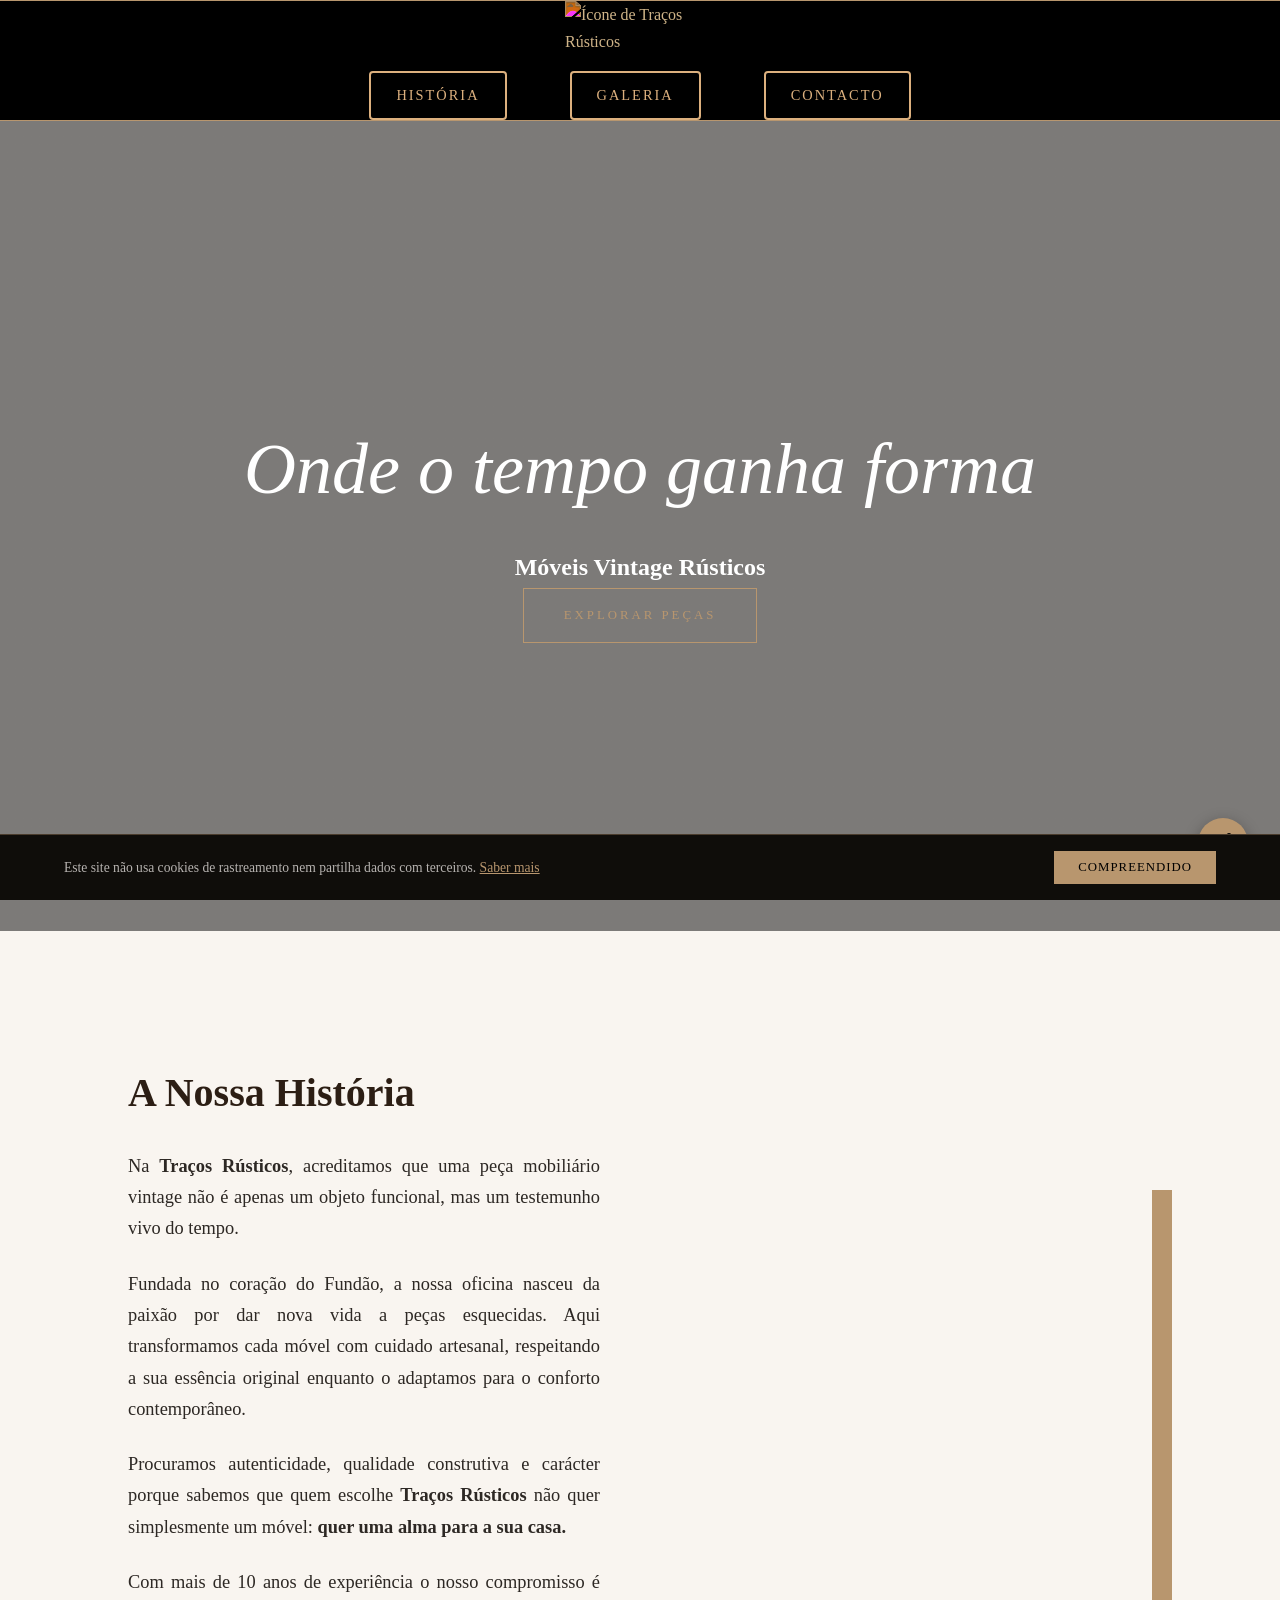
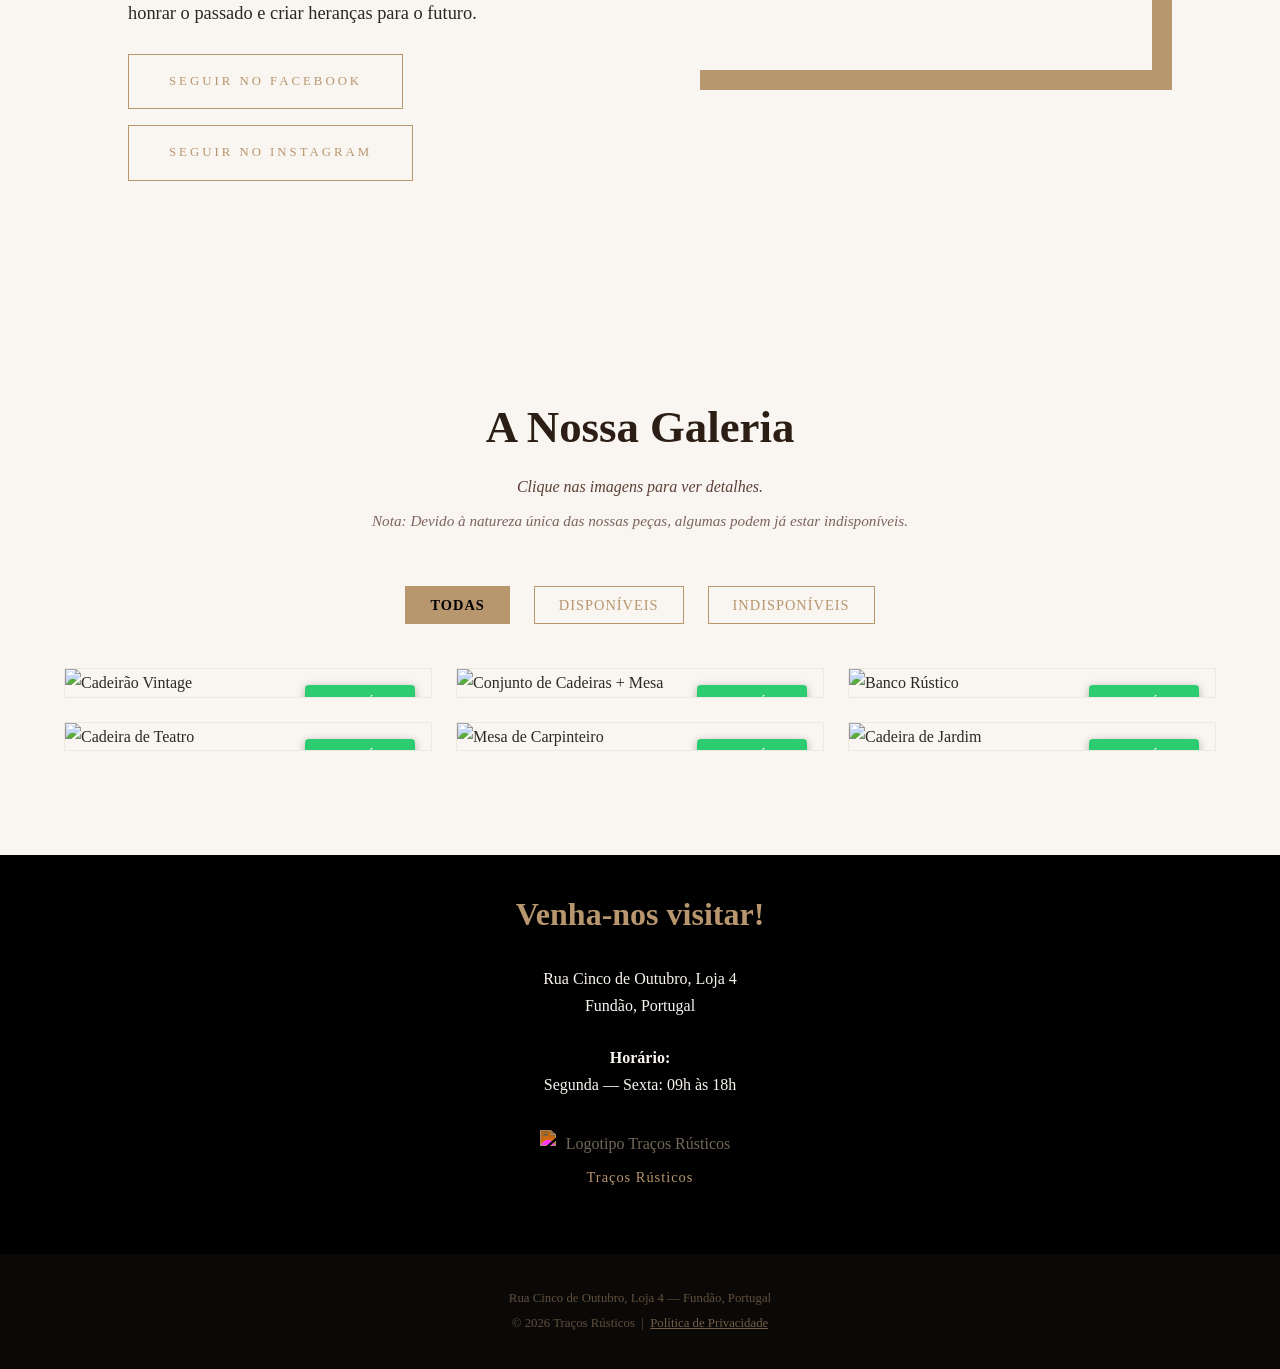
==== commit 3cfa809a: "Design: ajustada cor dos botões de filtro para combinar com o esquema dourado/creme" ====
--- a/index.html
+++ b/index.html
@@ -293,8 +293,8 @@
 
     .filter-btn {
       background: none;
-      border: 1px solid rgba(184,150,110,0.3);
-      color: var(--cream);
+      border: 1px solid var(--gold);
+      color: var(--gold);
       padding: 0.6rem 1.5rem;
       font-family: 'Cormorant Garamond', serif;
       font-size: 0.9rem;
@@ -302,17 +302,18 @@
       text-transform: uppercase;
       cursor: pointer;
       transition: all 0.3s ease;
+      margin: 0.25rem;
     }
 
     .filter-btn:hover {
-      border-color: var(--gold);
-      color: var(--gold);
+      background: rgba(184, 150, 110, 0.1);
+      color: var(--white);
     }
 
     .filter-btn.active {
       background: var(--gold);
-      border-color: var(--gold);
       color: var(--dark);
+      font-weight: 600;
     }
 
     /* ── ETIQUETAS DE DISPONIBILIDADE ── */
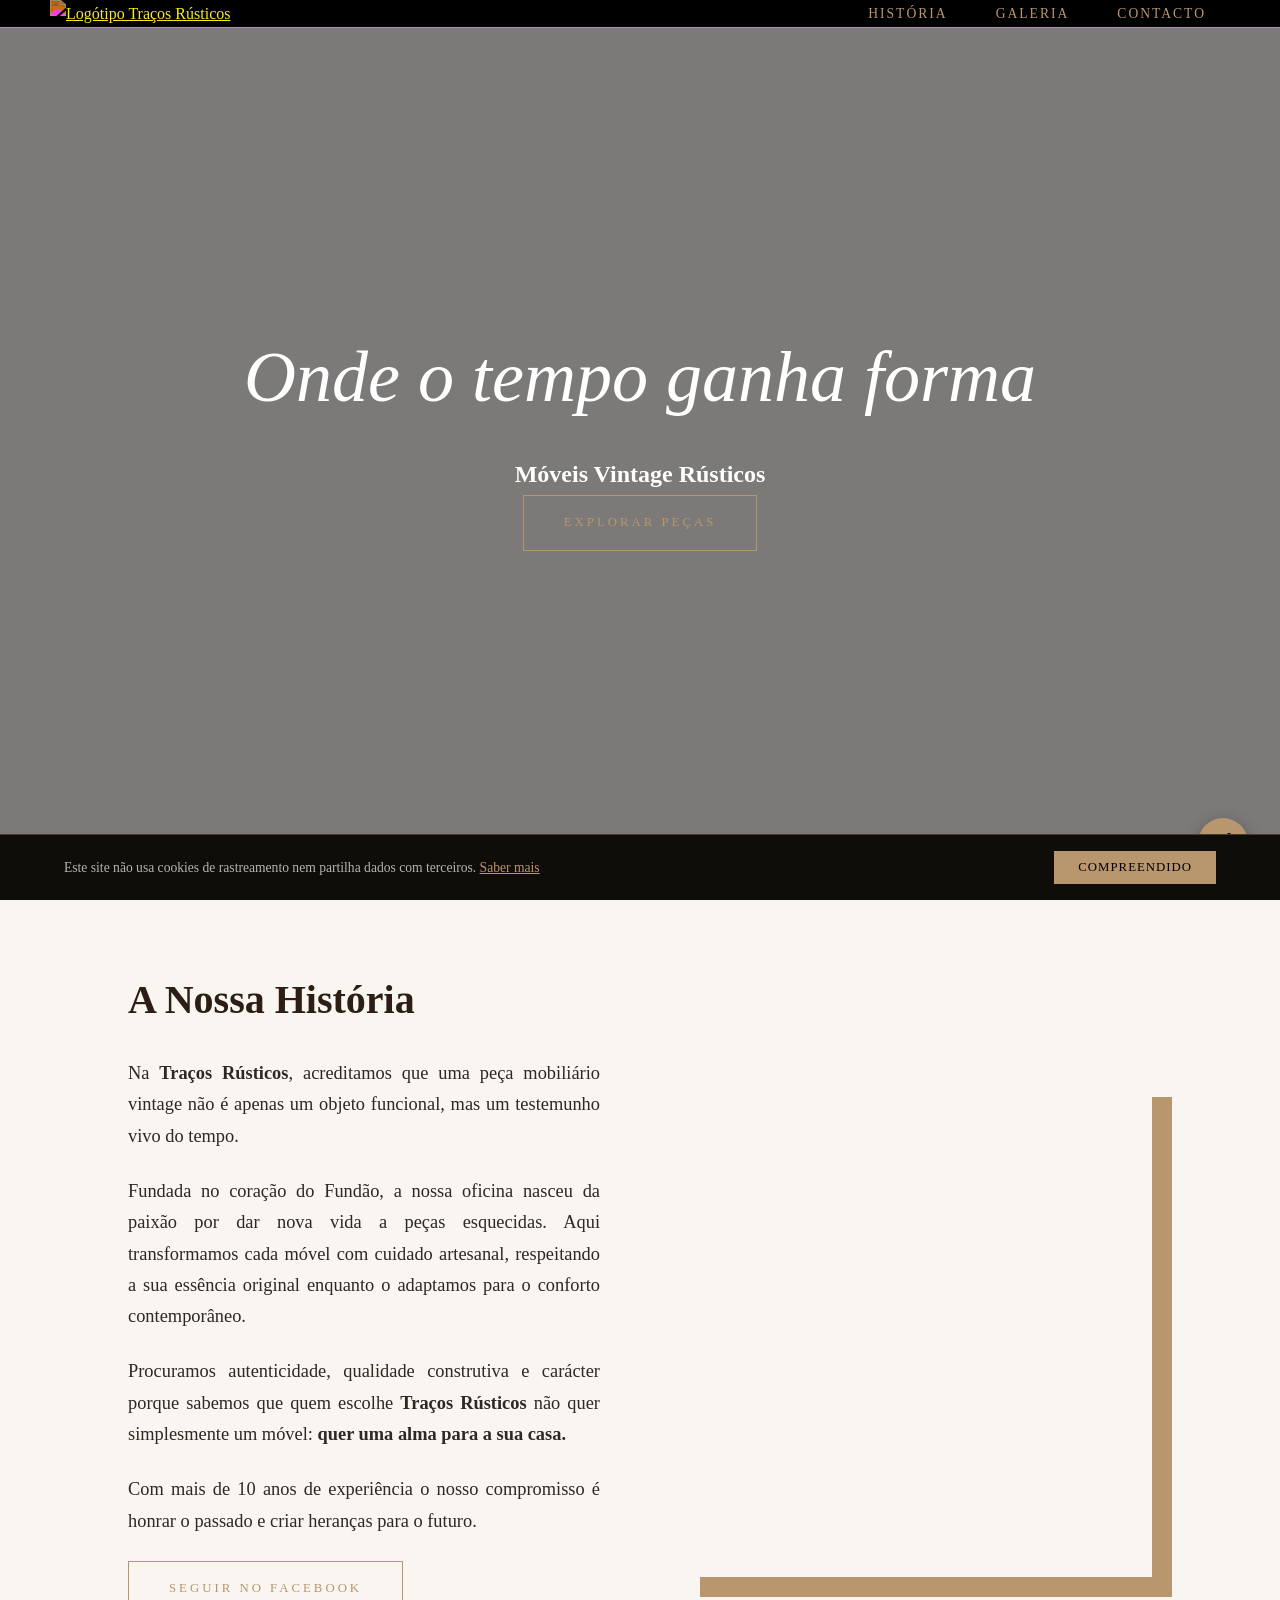
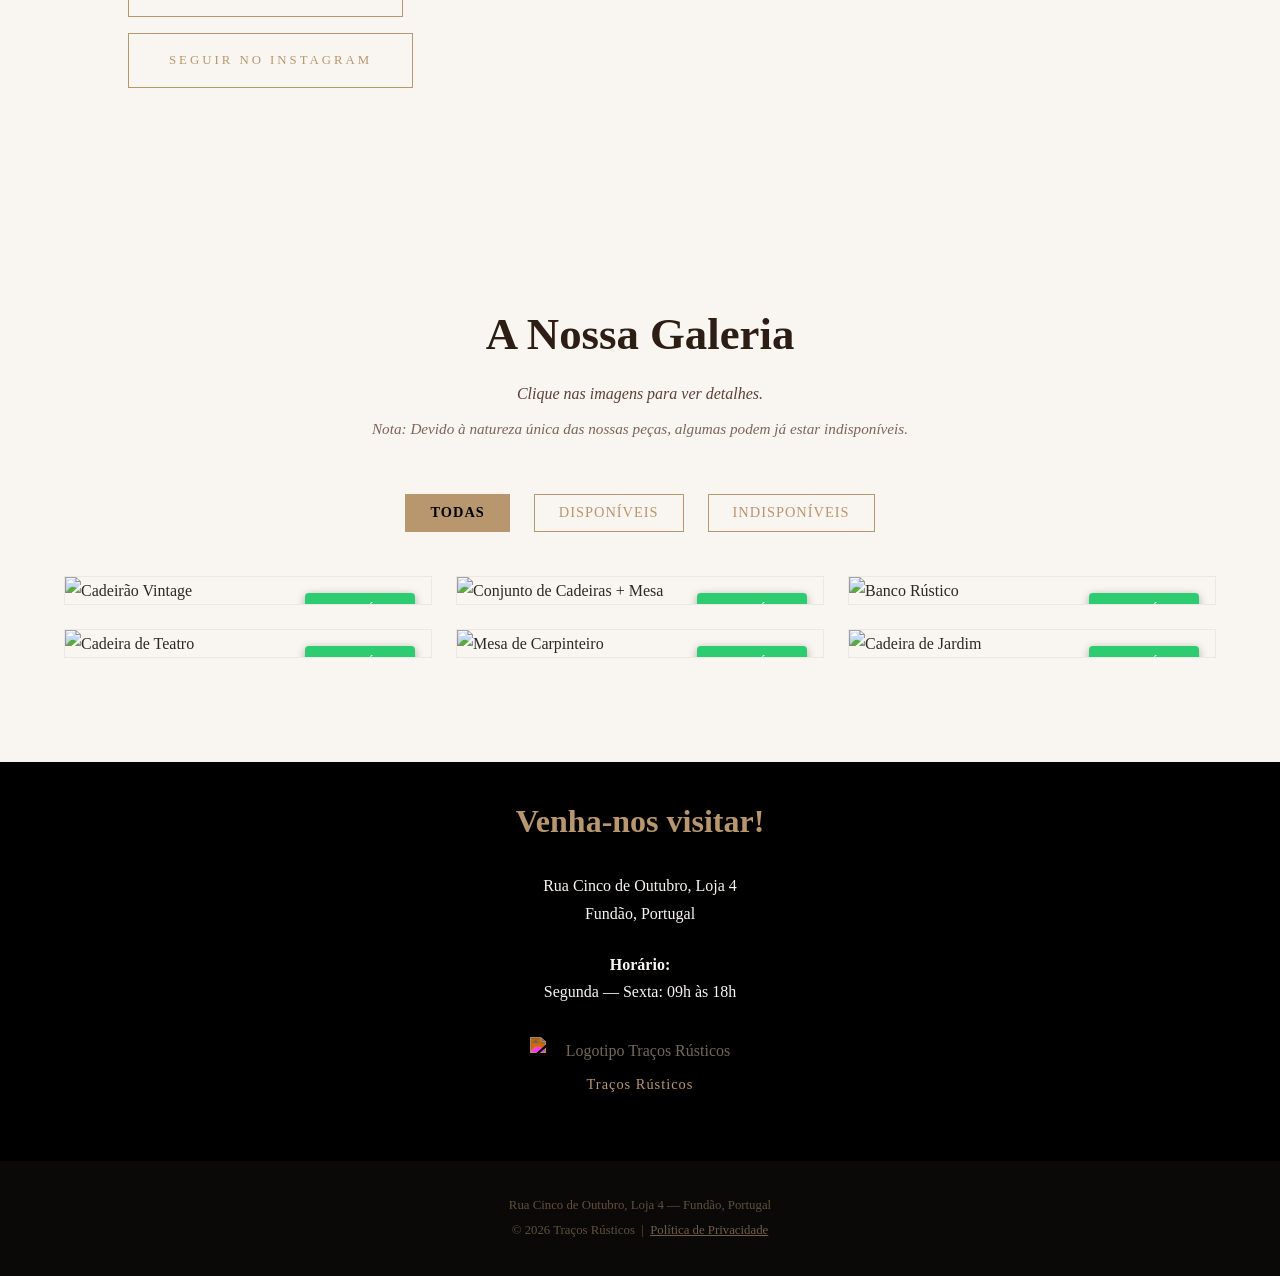
==== commit 8736a4c7: "feat: menu hambúrguer + logótipo reajustado no header - Adiciona botão hambúrguer animado (≤ 900px) " ====
--- a/index.html
+++ b/index.html
@@ -26,9 +26,6 @@
 </head>
 <body>
 
-    <header class="main-header">
-        </header>
-
   <style>
     :root {
       --cream: #f9f5f0;
@@ -60,43 +57,178 @@
     /* ── NAVEGAÇÃO ── */
     header {
       background: var(--dark);
-      padding: 1.2rem 5%;
-      display: flex;
-      flex-direction: column;
-      align-items: center;
-      justify-content: center;
+      padding: 0.9rem 5%;
+      display: flex;
+      flex-direction: row;
+      align-items: center;
+      justify-content: space-between;
       position: sticky;
       top: 0;
       z-index: 1000;
       border-bottom: 1px solid var(--gold);
-      gap: 1rem;
-    }
-
-    .logo h1 {
-      font-family: 'Playfair Display', serif;
-      color: var(--gold);
-      font-size: 1.7rem;
-      letter-spacing: 1px;
-    }
-
-    .logo span {
-      display: block;
-      color: var(--gold);
-      font-size: 0.65rem;
-      text-transform: uppercase;
-      letter-spacing: 4px;
-      opacity: 0.8;
+    }
+
+    /* ── LOGÓTIPO ── */
+    .logo-container {
+      display: flex;
+      align-items: center;
     }
 
     .main-logo {
-      max-width: 150px;
+      width: 200px;
       height: auto;
       display: block;
-      /* Filtro para converter branco para #b8966e (dourado) com contraste e brilho otimizados */
       filter: invert(67%) sepia(13%) saturate(1063%) hue-rotate(352deg) brightness(115%) contrast(95%);
       transition: transform 0.3s ease;
     }
     .main-logo:hover { transform: scale(1.05); }
+
+    /* ── NAVEGAÇÃO DESKTOP ── */
+    .main-nav {
+      display: flex;
+      align-items: center;
+      gap: 0;
+    }
+
+    .main-nav a {
+      color: var(--gold);
+      text-decoration: none;
+      font-size: 0.85rem;
+      text-transform: uppercase;
+      letter-spacing: 2px;
+      margin: 0 1.5rem;
+      transition: opacity 0.3s;
+    }
+
+    .main-nav a:hover { opacity: 0.7; }
+
+    /* ── BOTÃO HAMBÚRGUER ── */
+    .hamburger-btn {
+      display: none;
+      flex-direction: column;
+      justify-content: center;
+      align-items: center;
+      gap: 5px;
+      width: 44px;
+      height: 44px;
+      background: none;
+      border: 1px solid rgba(184, 150, 110, 0.4);
+      cursor: pointer;
+      padding: 8px;
+      transition: border-color 0.3s ease;
+      flex-shrink: 0;
+    }
+
+    .hamburger-btn:hover {
+      border-color: var(--gold);
+    }
+
+    .hamburger-btn span {
+      display: block;
+      width: 22px;
+      height: 2px;
+      background: var(--gold);
+      transition: all 0.35s ease;
+      transform-origin: center;
+    }
+
+    /* Animação do hambúrguer para X */
+    .hamburger-btn.open span:nth-child(1) {
+      transform: translateY(7px) rotate(45deg);
+    }
+    .hamburger-btn.open span:nth-child(2) {
+      opacity: 0;
+      transform: scaleX(0);
+    }
+    .hamburger-btn.open span:nth-child(3) {
+      transform: translateY(-7px) rotate(-45deg);
+    }
+
+    /* ── MENU MÓVEL ── */
+    .mobile-menu {
+      display: none;
+      position: fixed;
+      top: 0;
+      left: 0;
+      width: 100%;
+      height: 100%;
+      background: rgba(1, 0, 0, 0.97);
+      z-index: 999;
+      flex-direction: column;
+      justify-content: center;
+      align-items: center;
+      gap: 2.5rem;
+      opacity: 0;
+      transform: translateY(-10px);
+      transition: opacity 0.35s ease, transform 0.35s ease;
+      pointer-events: none;
+    }
+
+    .mobile-menu.open {
+      display: flex;
+      opacity: 1;
+      transform: translateY(0);
+      pointer-events: all;
+    }
+
+    .mobile-menu a {
+      color: var(--gold);
+      text-decoration: none;
+      font-family: 'Playfair Display', serif;
+      font-size: 2rem;
+      font-weight: 400;
+      letter-spacing: 4px;
+      text-transform: uppercase;
+      transition: opacity 0.3s ease, letter-spacing 0.3s ease;
+      position: relative;
+    }
+
+    .mobile-menu a::after {
+      content: '';
+      position: absolute;
+      bottom: -6px;
+      left: 50%;
+      transform: translateX(-50%);
+      width: 0;
+      height: 1px;
+      background: var(--gold);
+      transition: width 0.3s ease;
+    }
+
+    .mobile-menu a:hover::after {
+      width: 100%;
+    }
+
+    .mobile-menu a:hover {
+      opacity: 0.75;
+      letter-spacing: 6px;
+    }
+
+    .mobile-menu-close {
+      position: absolute;
+      top: 1.5rem;
+      right: 1.5rem;
+      background: none;
+      border: none;
+      color: var(--gold);
+      font-size: 2rem;
+      cursor: pointer;
+      width: 44px;
+      height: 44px;
+      display: flex;
+      align-items: center;
+      justify-content: center;
+      transition: opacity 0.3s;
+    }
+
+    .mobile-menu-close:hover { opacity: 0.7; }
+
+    /* Linha decorativa no menu móvel */
+    .mobile-menu-divider {
+      width: 40px;
+      height: 1px;
+      background: rgba(184, 150, 110, 0.3);
+    }
 
     /* ── ANIMAÇÕES DE FADE-IN ── */
     .reveal {
@@ -137,18 +269,6 @@
     @media (max-width: 600px) {
       .share-btn { bottom: 1.5rem; right: 1.5rem; width: 45px; height: 45px; }
     }
-
-    nav a {
-      color: var(--gold);
-      text-decoration: none;
-      font-size: 0.85rem;
-      text-transform: uppercase;
-      letter-spacing: 2px;
-      margin: 0 1.5rem;
-      transition: opacity 0.3s;
-    }
-
-    nav a:hover { opacity: 0.7; }
 
     /* ── HERO ── */
     .hero {
@@ -332,11 +452,11 @@
       pointer-events: none;
     }
     .badge-available {
-      background: #2ecc71; /* Verde */
+      background: #2ecc71;
       color: white;
     }
     .badge-unavailable {
-      background: #e74c3c; /* Vermelho */
+      background: #e74c3c;
       color: white;
     }
     .gallery-item.unavailable img {
@@ -367,7 +487,7 @@
     .lightbox.active { display: flex; }
 
     .lightbox img {
-      max-width: 90%;
+      max-width: 90vw;
       max-height: 70vh;
       box-shadow: 0 0 50px rgba(0,0,0,0.5);
       border: 4px solid var(--gold);
@@ -612,9 +732,9 @@
 
     .privacy-body h3:first-child { margin-top: 0; }
 
-    /* ── RESPONSIVE ── */
+    /* ── RESPONSIVE — TABLET (≤ 900px) ── */
     @media (max-width: 900px) {
-      .sobre, .contact-grid { grid-template-columns: 1fr; }
+      .sobre { grid-template-columns: 1fr; }
       .gallery-grid { columns: 2; }
       .sobre-img { 
         height: 300px; 
@@ -622,19 +742,6 @@
         box-shadow: 10px 10px 0 var(--gold); 
         width: 100%;
       }
-      header { 
-        flex-direction: column; 
-        gap: 1rem; 
-        text-align: center; 
-        padding: 1.5rem 5%; 
-        width: 100%;
-        border-bottom: none;
-      }
-      .logo-container { width: 100%; display: flex; justify-content: center; }
-      .main-logo { max-width: 100px; height: auto; }
-      nav { display: none; }
-      .lightbox-prev { left: 0.5rem; }
-      .lightbox-next { right: 0.5rem; }
       .sobre { padding: 4rem 5%; gap: 2rem; }
       .contacto { padding: 4rem 5%; }
       .social-btns {
@@ -647,8 +754,18 @@
         max-width: 300px;
         text-align: center;
       }
-    }
-
+      .lightbox-prev { left: 0.5rem; }
+      .lightbox-next { right: 0.5rem; }
+
+      /* Esconder nav desktop e mostrar hambúrguer */
+      .main-nav { display: none; }
+      .hamburger-btn { display: flex; }
+
+      /* Logótipo em tablet */
+      .main-logo { width: 160px; }
+    }
+
+    /* ── RESPONSIVE — MOBILE (≤ 600px) ── */
     @media (max-width: 600px) {
       .gallery-grid { columns: 1; }
       .cookie-bar { flex-direction: column; align-items: flex-start; padding: 1rem 5%; }
@@ -656,22 +773,49 @@
       .hero p { font-size: 1.1rem; }
       .section-header h3 { font-size: 2.2rem; }
       .contact-info h4 { font-size: 1.6rem; }
+
+      /* Logótipo em mobile */
+      .main-logo { width: 140px; }
+
+      header { padding: 0.75rem 5%; }
+
+      /* Menu móvel — links maiores em ecrãs pequenos */
+      .mobile-menu a { font-size: 1.6rem; }
     }
   </style>
-</head>
-<body>
 
   <!-- HEADER -->
   <header class="main-header">
-  <div class="logo-container">
-    <img src="/TracosRusticos-pagina/src/logo.png" alt="Ícone de Traços Rústicos" class="main-logo">
-  </div>
-  <nav class="main-nav">
-    <a href="#sobre" class="nav-btn">História</a>
-    <a href="#galeria" class="nav-btn">Galeria</a>
-    <a href="#contacto" class="nav-btn">Contacto</a>
+    <div class="logo-container">
+      <a href="#" aria-label="Traços Rústicos — Página Inicial">
+        <img src="/TracosRusticos-pagina/src/logo.png" alt="Logótipo Traços Rústicos" class="main-logo">
+      </a>
+    </div>
+
+    <!-- Navegação Desktop -->
+    <nav class="main-nav" aria-label="Navegação principal">
+      <a href="#sobre">História</a>
+      <a href="#galeria">Galeria</a>
+      <a href="#contacto">Contacto</a>
+    </nav>
+
+    <!-- Botão Hambúrguer (visível em tablet/mobile) -->
+    <button class="hamburger-btn" id="hamburgerBtn" aria-label="Abrir menu" aria-expanded="false" aria-controls="mobileMenu">
+      <span></span>
+      <span></span>
+      <span></span>
+    </button>
+  </header>
+
+  <!-- Menu Móvel (overlay) -->
+  <nav class="mobile-menu" id="mobileMenu" aria-label="Menu móvel" role="dialog" aria-modal="true">
+    <button class="mobile-menu-close" id="mobileMenuClose" aria-label="Fechar menu">✕</button>
+    <a href="#sobre" class="mobile-nav-link">História</a>
+    <div class="mobile-menu-divider"></div>
+    <a href="#galeria" class="mobile-nav-link">Galeria</a>
+    <div class="mobile-menu-divider"></div>
+    <a href="#contacto" class="mobile-nav-link">Contacto</a>
   </nav>
-</header>
 
   <!-- HERO -->
   <section class="hero">  
@@ -681,6 +825,7 @@
       <a href="#galeria" class="btn">Explorar Peças</a>
     </div>
   </section>
+
   <!-- SOBRE -->
   <section id="sobre" class="sobre reveal">
     <div class="sobre-text">
@@ -725,7 +870,7 @@
         <p>Rua Cinco de Outubro, Loja 4<br>Fundão, Portugal</p>
         <p style="margin-top:1.5rem;"><strong>Horário:</strong><br>Segunda — Sexta: 09h às 18h</p>
         <div style="margin-top:2rem; display: flex; flex-direction: column; align-items: center; gap: 0.5rem;">
-          <img src="/TracosRusticos-pagina/src/logo.png" alt="Logotipo Traços Rústicos" class="main-logo" style="max-width: 220px;">
+          <img src="/TracosRusticos-pagina/src/logo.png" alt="Logotipo Traços Rústicos" class="main-logo" style="width: 220px;">
           <a href="https://www.facebook.com/profile.php?id=100013666980597" target="_blank" style="color: var(--gold); text-decoration: none; font-size: 0.9rem; letter-spacing: 1px;">Traços Rústicos</a>
         </div>
       </div>
@@ -764,8 +909,6 @@
       <div class="privacy-body">
         <h3>Cookies</h3>
         <p>Este site <strong>não utiliza cookies</strong> de rastreamento, publicidade ou análise. Não partilhamos qualquer dado com terceiros.</p>
-
-  
       </div>
     </div>
   </div>
@@ -782,8 +925,51 @@
     <button class="lightbox-nav lightbox-next" onclick="navLightbox(1)">›</button>
   </div>
 
-
   <script>
+    // ============================================================
+    // MENU HAMBÚRGUER
+    // ============================================================
+    const hamburgerBtn  = document.getElementById('hamburgerBtn');
+    const mobileMenu    = document.getElementById('mobileMenu');
+    const mobileClose   = document.getElementById('mobileMenuClose');
+    const mobileLinks   = document.querySelectorAll('.mobile-nav-link');
+
+    function abrirMenu() {
+      hamburgerBtn.classList.add('open');
+      hamburgerBtn.setAttribute('aria-expanded', 'true');
+      mobileMenu.classList.add('open');
+      document.body.style.overflow = 'hidden'; // Bloquear scroll
+    }
+
+    function fecharMenu() {
+      hamburgerBtn.classList.remove('open');
+      hamburgerBtn.setAttribute('aria-expanded', 'false');
+      mobileMenu.classList.remove('open');
+      document.body.style.overflow = '';
+    }
+
+    hamburgerBtn.addEventListener('click', () => {
+      if (mobileMenu.classList.contains('open')) {
+        fecharMenu();
+      } else {
+        abrirMenu();
+      }
+    });
+
+    mobileClose.addEventListener('click', fecharMenu);
+
+    // Fechar ao clicar num link
+    mobileLinks.forEach(link => {
+      link.addEventListener('click', fecharMenu);
+    });
+
+    // Fechar ao pressionar Escape
+    document.addEventListener('keydown', (e) => {
+      if (e.key === 'Escape' && mobileMenu.classList.contains('open')) {
+        fecharMenu();
+      }
+    });
+
     // ============================================================
     // GALERIA — Para adicionar uma nova peça, copia um bloco { }
     // e preenche: img (caminho da imagem), titulo, desc e disponivel (true/false).
@@ -840,7 +1026,6 @@
       }
       
       lista.forEach((peca) => {
-        // Encontrar o índice original para o lightbox
         const originalIndex = pecas.findIndex(p => p.img === peca.img);
         const statusClass = peca.disponivel ? 'available' : 'unavailable';
         const statusText = peca.disponivel ? 'Disponível' : 'Indisponível';
@@ -859,11 +1044,9 @@
     }
 
     function filtrarGaleria(filtro, btn) {
-      // Atualizar botões
       document.querySelectorAll('.filter-btn').forEach(b => b.classList.remove('active'));
       btn.classList.add('active');
 
-      // Filtrar lista
       if (filtro === 'todas') {
         pecasFiltradas = [...pecas];
       } else if (filtro === 'disponivel') {
@@ -875,7 +1058,6 @@
       renderizarGaleria(pecasFiltradas);
     }
 
-    // Inicializar
     renderizarGaleria(pecas);
 
     function abrirLightbox(i) {
@@ -908,7 +1090,6 @@
           url: window.location.href
         }).catch(console.error);
       } else {
-        // Fallback: Copiar para o clipboard
         navigator.clipboard.writeText(window.location.href).then(() => {
           alert('Link copiado para a área de transferência! Partilha com os teus amigos.');
         });
@@ -917,6 +1098,10 @@
 
     function abrirPrivacidade() {
       document.getElementById('privacyModal').classList.add('active');
+    }
+
+    function fecharPrivacidade() {
+      document.getElementById('privacyModal').classList.remove('active');
     }
 
     // Animação de Fade-In ao fazer Scroll
@@ -934,10 +1119,6 @@
     window.addEventListener("scroll", reveal);
     window.addEventListener("load", reveal);
 
-    function fecharPrivacidade() {
-      document.getElementById('privacyModal').classList.remove('active');
-    }
-
     if (!localStorage.getItem('cookies')) {
       setTimeout(() => document.getElementById('cookieBar').classList.add('visible'), 1000);
     }
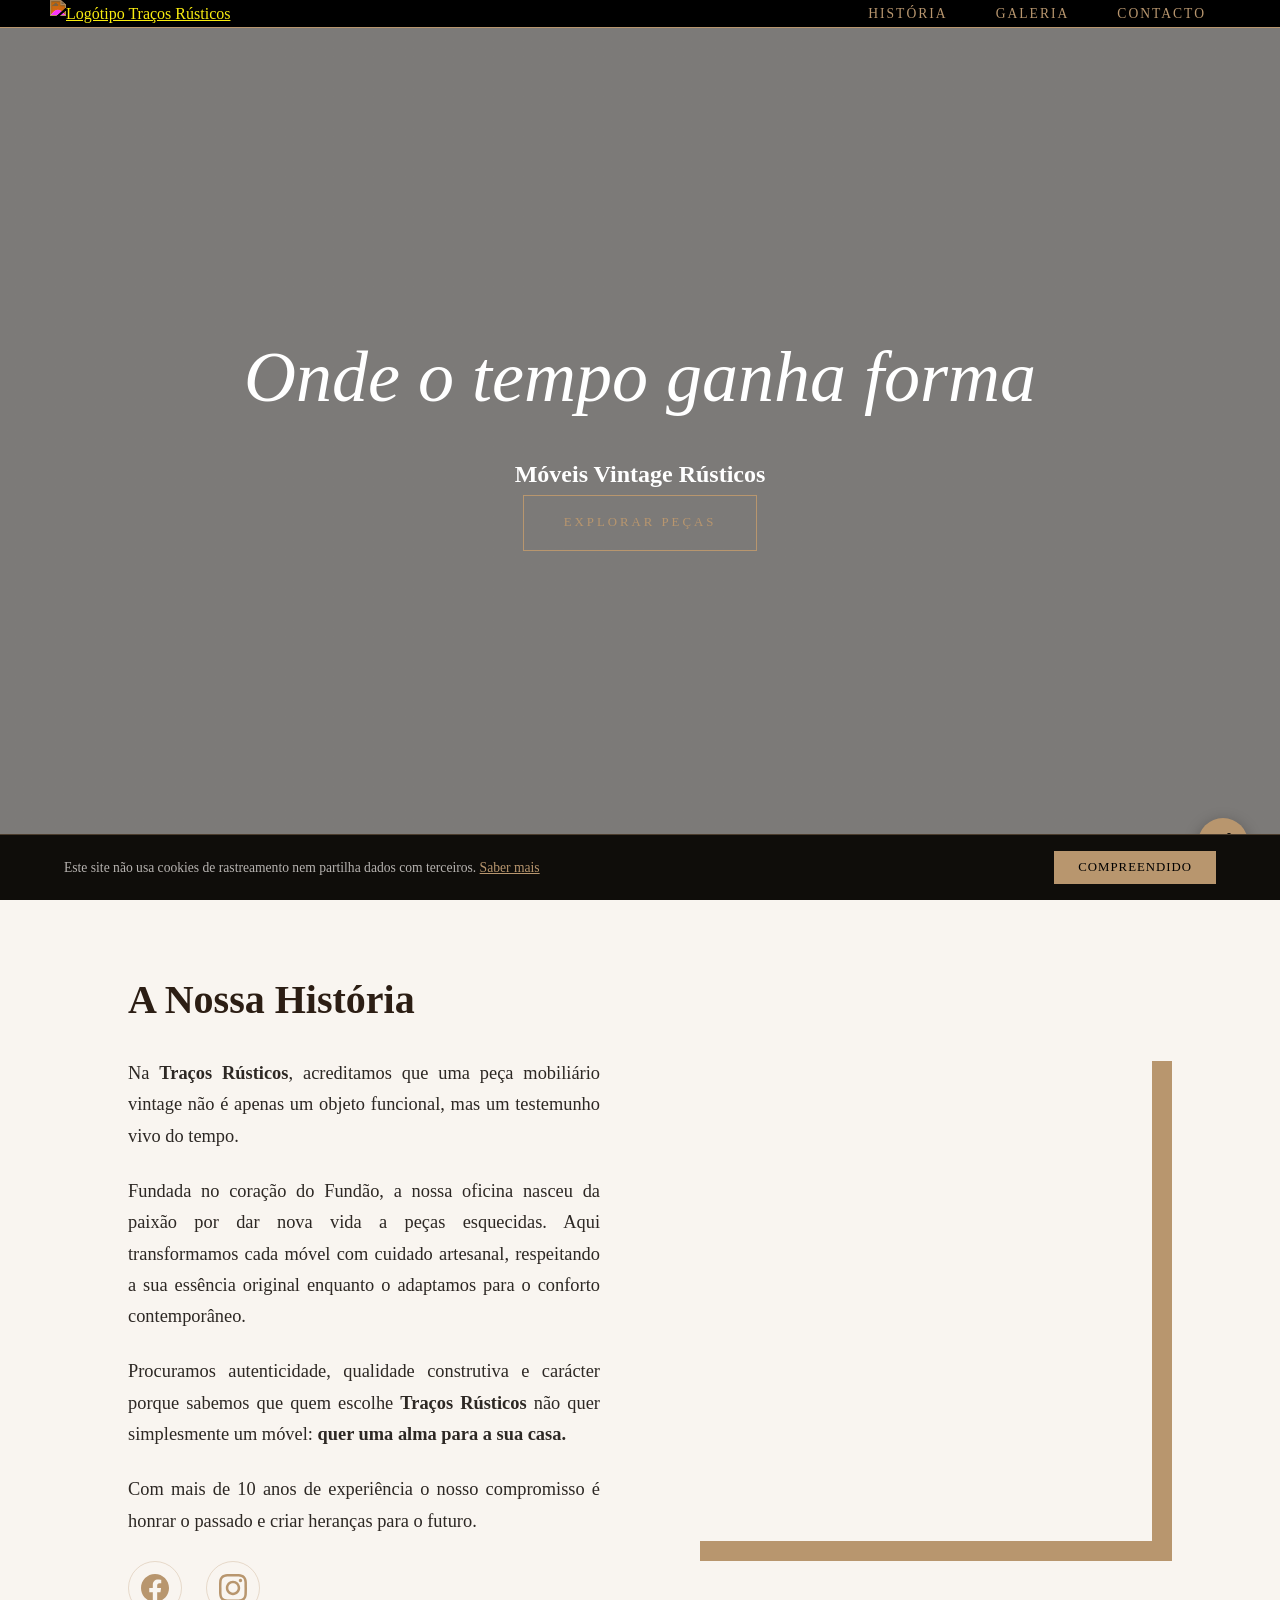
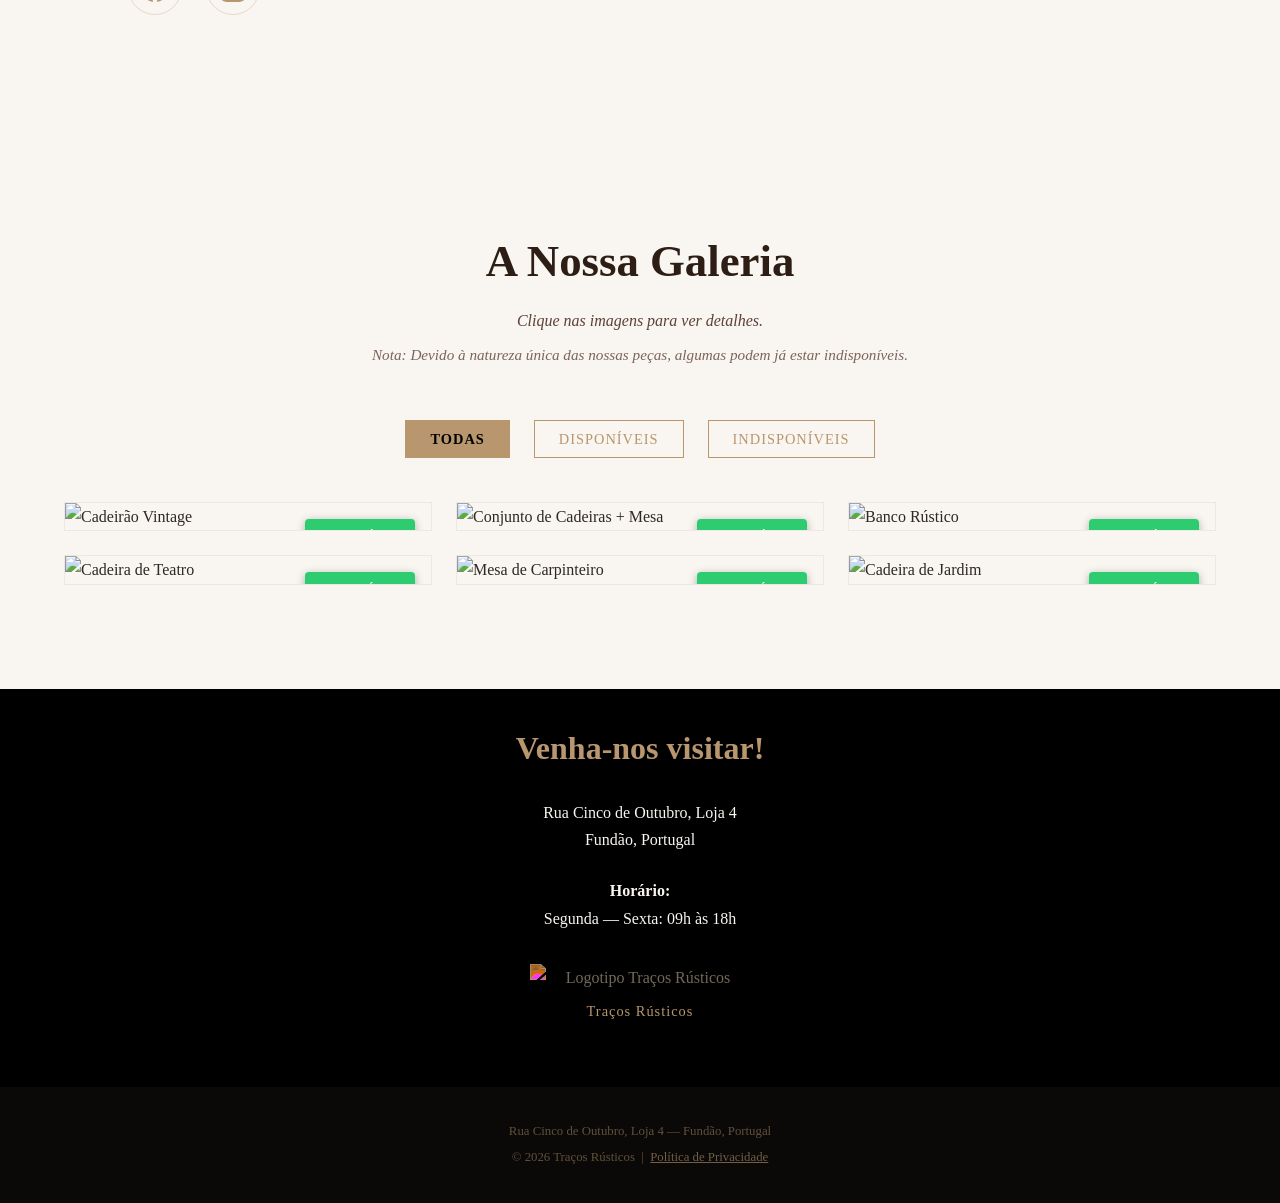
==== commit a98d706d: "Design: substituído texto dos botões sociais por ícones SVG" ====
--- a/index.html
+++ b/index.html
@@ -314,6 +314,26 @@
     }
 
     .btn:hover { background: var(--gold); color: var(--dark); }
+
+    .social-icon-btn {
+      color: var(--gold);
+      transition: all 0.3s ease;
+      display: flex;
+      align-items: center;
+      justify-content: center;
+      padding: 12px;
+      border: 1px solid rgba(184,150,110,0.3);
+      border-radius: 50%;
+      text-decoration: none;
+    }
+
+    .social-icon-btn:hover {
+      color: var(--white);
+      background: var(--gold);
+      transform: translateY(-3px);
+      box-shadow: 0 5px 15px rgba(184,150,110,0.3);
+      border-color: var(--gold);
+    }
 
     /* ── SOBRE ── */
     .sobre {
@@ -836,9 +856,13 @@
    <p> Procuramos autenticidade, qualidade construtiva e carácter porque sabemos que quem escolhe <strong>Traços Rústicos</strong> não quer simplesmente um móvel: <strong>quer uma alma para a sua casa.</strong></p>
    <p>Com mais de 10 anos de experiência o nosso compromisso é honrar o passado e criar heranças para o futuro. 
       </p>
-      <div class="social-btns" style="margin-top:1.5rem; display: flex; gap: 1rem; flex-wrap: wrap;">
-        <a href="https://www.facebook.com/profile.php?id=100013666980597" target="_blank" class="btn">Seguir no Facebook</a>
-        <a href="https://www.instagram.com/paulocreativo1/" target="_blank" class="btn">Seguir no Instagram</a>
+      <div class="social-btns" style="margin-top:1.5rem; display: flex; gap: 1.5rem; flex-wrap: wrap;">
+        <a href="https://www.facebook.com/profile.php?id=100013666980597" target="_blank" class="social-icon-btn" title="Seguir no Facebook">
+          <svg viewBox="0 0 24 24" width="28" height="28" fill="currentColor"><path d="M24 12.073c0-6.627-5.373-12-12-12s-12 5.373-12 12c0 5.99 4.388 10.954 10.125 11.854v-8.385H7.078v-3.47h3.047V9.43c0-3.007 1.792-4.669 4.533-4.669 1.312 0 2.686.235 2.686.235v2.953H15.83c-1.491 0-1.956.925-1.956 1.874v2.25h3.328l-.532 3.47h-2.796v8.385C19.612 23.027 24 18.062 24 12.073z"/></svg>
+        </a>
+        <a href="https://www.instagram.com/paulocreativo1/" target="_blank" class="social-icon-btn" title="Seguir no Instagram">
+          <svg viewBox="0 0 24 24" width="28" height="28" fill="currentColor"><path d="M12 2.163c3.204 0 3.584.012 4.85.07 3.252.148 4.771 1.691 4.919 4.919.058 1.265.069 1.645.069 4.849 0 3.205-.012 3.584-.069 4.849-.149 3.225-1.664 4.771-4.919 4.919-1.266.058-1.644.07-4.85.07-3.204 0-3.584-.012-4.849-.07-3.26-.149-4.771-1.699-4.919-4.92-.058-1.265-.07-1.644-.07-4.849 0-3.204.013-3.583.07-4.849.149-3.227 1.664-4.771 4.919-4.919 1.266-.057 1.645-.069 4.849-.069zm0-2.163c-3.259 0-3.667.014-4.947.072-4.358.2-6.78 2.618-6.98 6.98-.059 1.281-.073 1.689-.073 4.948 0 3.259.014 3.668.072 4.948.2 4.358 2.618 6.78 6.98 6.98 1.281.058 1.689.072 4.948.072 3.259 0 3.668-.014 4.948-.072 4.354-.2 6.782-2.618 6.979-6.98.059-1.28.073-1.689.073-4.948 0-3.259-.014-3.667-.072-4.947-.196-4.354-2.617-6.78-6.979-6.98-1.281-.058-1.69-.072-4.949-.072zm0 5.838c-3.403 0-6.162 2.759-6.162 6.162s2.759 6.163 6.162 6.163 6.162-2.759 6.162-6.163c0-3.403-2.759-6.162-6.162-6.162zm0 10.162c-2.209 0-4-1.79-4-4 0-2.209 1.791-4 4-4s4 1.791 4 4c0 2.21-1.791 4-4 4zm6.406-11.845c-.796 0-1.441.645-1.441 1.44s.645 1.44 1.441 1.44c.795 0 1.439-.645 1.439-1.44s-.644-1.44-1.439-1.44z"/></svg>
+        </a>
       </div>
     </div>
     <div class="sobre-img"></div>
